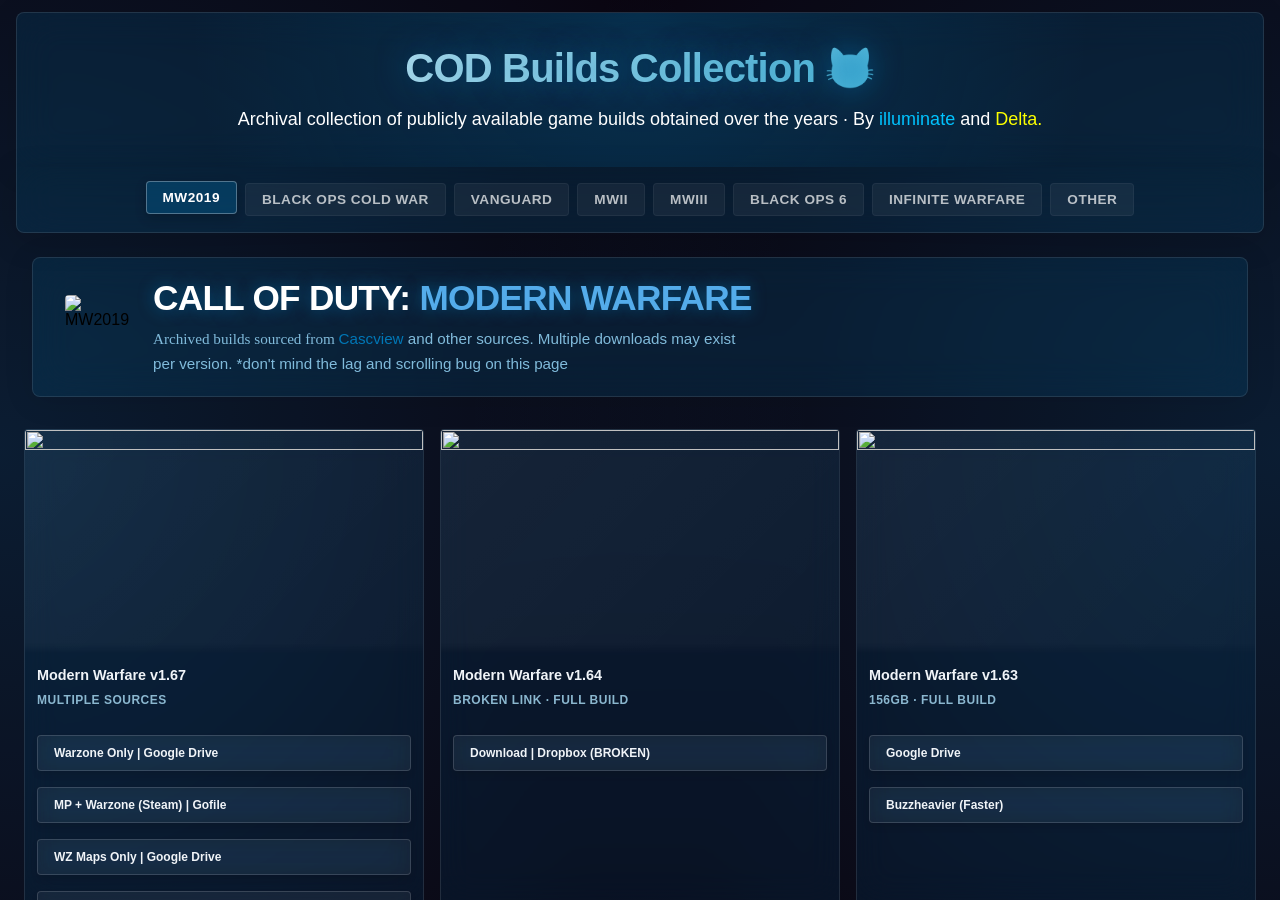
==== index.html @ cda56bb7 "[UI] - basically tweaked everything(cards, colors, bgs and so on), cleaned up the inlined mess, adde" ====
<!DOCTYPE html>
<html lang="en">

<head>
  <meta charset="UTF-8" />
  <meta name="viewport" content="width=device-width, initial-scale=1.0" />
  <title>COD Builds Collection</title>
  <link rel="icon" type="image/x-icon" href="/images/site/siteicon.jpg">
  <link rel="stylesheet" href="index.css" />
</head>

<body>
  <div id="bg-container"></div>
  <div id="bg-glow"></div>

  <!------------>
  <!-- HEADER -->
  <!------------>
  <div class="top-ui">
    <header>
      <h1 class="font-mw">COD Builds Collection 😺</h1>
      <p>
        <span class="font-htr header-credits text-white">Archival collection of publicly available game builds obtained
          over the years · By </span>
        <span class="font-htr header-credits text-illuminate">illuminate </span>
        <span class="font-htr header-credits text-white">and </span>
        <span class="font-htr header-credits text-delta">Delta.</span>
      </p>
    </header>
  </div>

  <!--------------->
  <!-- GAME TABS -->
  <!--------------->
  <div class="top-ui">
    <nav class="tabs font-htr">
      <div class="tab font-htr active" data-target="mw2019">MW2019</div>
      <div class="tab font-htr" data-target="bocw">Black Ops Cold War</div>
      <div class="tab font-htr" data-target="vg">Vanguard</div>
      <div class="tab font-htr" data-target="mwii">MWII</div>
      <div class="tab font-htr" data-target="mwiii">MWIII</div>
      <div class="tab font-htr" data-target="bo6">Black Ops 6</div>
      <div class="tab font-htr" data-target="iw">Infinite Warfare</div>
      <div class="tab font-htr" data-target="other">Other</div>
    </nav>
  </div>

  <!------------------>
  <!-- MAIN CONTENT -->
  <!------------------>
  <main>
    <!------------>
    <!-- MW2019 -->
    <!------------>
    <section class="game-section active" id="mw2019">
      <div class="game-header">
        <img src="images/mw2019/mwicon.png" alt="MW2019" />
        <div>
          <h2>
            <span class="font-htr text-white">Call of Duty:</span>
            <span class="font-htr text-mw-sku">Modern Warfare</span>
          </h2>
          <p>
            <span style="font-family: HTR;">Archived builds sourced from </span>
            <span class="font-htr"><a class="font-htr text-link" href="http://www.zezula.net/en/casc/main.html">Cascview
              </a></span>
            <span class="font-htr">and other sources. Multiple downloads may exist per version. </span>
            <span class="font-htr">*don't mind the lag and scrolling bug on this page</span>
          </p>
        </div>
      </div>

      <div class="build-grid">
        <!--1.67-->
        <div class="build"><img src="images/mw2019/167.jpg" />
          <div class="build-body">
            <h3>Modern Warfare v1.67</h3><span>Multiple sources</span>
            <a href="https://drive.google.com/file/d/1gwV-dCMemctqn6OerhZoeEN8iZrDFV0O/view?usp=sharing">Warzone Only |
              Google Drive</a>
            <a href="https://gofile.io/d/QWpt1M">MP + Warzone (Steam) | Gofile</a>
            <a href="https://drive.google.com/file/d/1MdGbFUbK47juoTTv9Fx4VBtfntzVbZYi/view?usp=sharing">WZ Maps Only |
              Google Drive</a>
            <a href="https://drive.google.com/file/d/1k1hozdg1EAlaiLQ38ZI5N3mJuD41bFmg/view?usp=sharing">Battle.net
              Binaries | Google Drive</a>
          </div>
        </div>

        <!--1.64-->
        <div class="build"><img src="images/mw2019/164.jpg" />
          <div class="build-body">
            <h3>Modern Warfare v1.64</h3><span>BROKEN LINK · Full Build</span><a
              href="https://www.dropbox.com/scl/fi/hy7yngvkss56l45y65d91/CodMW164.5.7z?dl=0">Download | Dropbox
              (BROKEN)</a>
          </div>
        </div>

        <!--1.63-->
        <div class="build"><img src="images/mw2019/163.jpg" />
          <div class="build-body">
            <h3>Modern Warfare v1.63</h3><span>156GB · Full Build</span><a
              href="https://drive.google.com/drive/folders/1QXzzGVOuHbIGTjKOsUjYlaSF33jFkGMB?usp=sharing">Google
              Drive</a><a href="https://buzzheavier.com/d1z6oz6cb0ey">Buzzheavier (Faster)</a>
          </div>
        </div>

        <!--1.61-->
        <div class="build"><img src="images/mw2019/161.jpg" />
          <div class="build-body">
            <h3>Modern Warfare v1.61</h3><span>80GB · Warzone Only</span><a
              href="https://buzzheavier.com/lfgww8y67uh9">Download | Buzzheavier</a>
          </div>
        </div>

        <!--1.60-->
        <div class="build"><img src="images/mw2019/160.jpg" />
          <div class="build-body">
            <h3>Modern Warfare v1.60</h3><span>164GB · MP + WZ</span><a
              href="https://buzzheavier.com/lvyoprgngc2r">Warzone Only | Buzzheavier</a><a
              href="https://drive.google.com/file/d/1zfTyYyVPJSlOsfSKyeolKe3soNgLVgee/view?usp=sharing">Full Build</a><a
              href="https://drive.google.com/file/d/1g5fuVGcR5DY44G5PRXOnLIG7Ct0vCIXL/view?usp=sharing">Missing Files
              Addon | Google Drive</a>
          </div>
        </div>

        <!--1.57-->
        <div class="build"><img src="images/mw2019/157.jpg" />
          <div class="build-body">
            <h3>Modern Warfare v1.57</h3><span>139GB · MP + WZ</span><a
              href="https://drive.google.com/file/d/1LVizOnBCcvE8CFMLfb_48RGwRvybnjsA/view?usp=sharing">Download |
              Google Drive</a>
          </div>
        </div>

        <!--1.54-->
        <div class="build"><img src="images/mw2019/154.jpg" />
          <div class="build-body">
            <h3>Modern Warfare v1.54</h3><span>155GB · Full Build</span><a
              href="https://drive.google.com/drive/folders/1fyqRkxp4Zyyr9ryeBBk6hNK7EyzXkJVO?usp=sharing">Download |
              Google Drive</a>
          </div>
        </div>

        <!--1.52-->
        <div class="build"><img src="images/mw2019/152.jpg" />
          <div class="build-body">
            <h3>Modern Warfare v1.52</h3><span>70GB · Full Build</span><a
              href="https://drive.google.com/file/d/1vq4ZSD9Hk1RFBSweXB7ko6IZsVwcsUUQ/view?usp=sharing">Download |
              Google Drive</a>
          </div>
        </div>

        <!--1.46-->
        <div class="build"><img src="images/mw2019/146.jpg" />
          <div class="build-body">
            <h3>Modern Warfare v1.46</h3><span>77GB · Full Build</span><a
              href="https://drive.google.com/drive/folders/1H_w1K2SMNON7p3QVbV4iDDOFpW1zNkQz?usp=sharing">Source 1 |
              Google Drive</a><a
              href="https://drive.google.com/file/d/1tO2smr_mq8xwdeOowT2cDgSW9nNuQVS8/view?usp=sharing">Source 2 |
              Google Drive</a>
          </div>
        </div>

        <!--1.45-->
        <div class="build"><img src="images/mw2019/145.jpg" />
          <div class="build-body">
            <h3>Modern Warfare v1.45</h3><span>80GB · Warzone Only</span><a href="https://gofile.io/d/t2yL3V">Download |
              Gofile</a>
          </div>
        </div>

        <!--1.44-->
        <div class="build"><img src="images/mw2019/144.jpg" />
          <div class="build-body">
            <h3>Modern Warfare v1.44</h3><span>81GB · Warzone Only</span><a href="https://gofile.io/d/f3ms9w">Source 1 |
              Gofile</a><a
              href="https://drive.google.com/file/d/1BAk7wmEYCMmDn9bS1DPcR6V59FFOkIIJ/view?usp=sharing">Source 2 |
              Google Drive</a>
          </div>
        </div>

        <!--1.42-->
        <div class="build"><img src="images/mw2019/142.png" />
          <div class="build-body">
            <h3>Modern Warfare v1.42</h3><span>PC · Full Build</span><a
              href="https://drive.google.com/drive/folders/13pPhBcKQrdfGzIgpUf7ChQ8mi83uMyjc?usp=sharing">Download |
              Google Drive</a>
          </div>
        </div>

        <!--1.41-->
        <div class="build"><img src="images/mw2019/141.jpg" />
          <div class="build-body">
            <h3>Modern Warfare v1.41</h3><span>202GB · Full Build</span><a
              href="https://drive.google.com/file/d/1cMVwjML_NNU9MPpr4jo6bFLdS5Vgb51u/view?usp=sharing">Download |
              Google Drive</a>
          </div>
        </div>

        <!--1.39-->
        <div class="build"><img src="images/mw2019/139.jpg" />
          <div class="build-body">
            <h3>Modern Warfare v1.39</h3><span>Unavailable</span><a href="#">Unavailable</a>
          </div>
        </div>

        <!--1.38-->
        <div class="build"><img src="images/mw2019/138.jpg" />
          <div class="build-body">
            <h3>Modern Warfare v1.38</h3><span>200GB · Full Build</span><a href="https://gofile.io/d/ISOvf8">Download |
              Gofile</a>
          </div>
        </div>

        <!--1.37-->
        <div class="build"><img src="images/mw2019/137.jpg" />
          <div class="build-body">
            <h3>Modern Warfare v1.37</h3><span>200GB · Full Build</span><a
              href="https://drive.google.com/file/d/1ggjXS8ftRc_-u6mC2QfXBZXmK0eE-v0_/view?usp=sharing">Download |
              Google Drive</a>
          </div>
        </div>

        <!--1.36-->
        <div class="build"><img src="images/mw2019/136.jpg" />
          <div class="build-body">
            <h3>Modern Warfare v1.36</h3><span>79GB · Full Build</span><a
              href="https://drive.google.com/file/d/1kpAqlOOvv06I7WBLg5jLAobKbx13k7vQ/view?usp=sharing">Download |
              Google Drive</a>
          </div>
        </div>

        <!--1.34-->
        <div class="build"><img src="images/mw2019/134.jpg" />
          <div class="build-body">
            <h3>Modern Warfare v1.34</h3><span>73GB · Warzone Only</span><a
              href="https://drive.google.com/file/d/1xkmFCnojegotOjlqttPTzq0Har5px8nY/view?usp=sharing">Source 1 |
              Google Drive</a><a
              href="https://drive.google.com/drive/folders/1-tWbkojBYVlQOQAfgObbVslydiJ4KRRF?usp=sharing">Source 2 |
              Google Drive</a>
          </div>
        </div>

        <!--1.31-->
        <div class="build"><img src="images/mw2019/131.png" />
          <div class="build-body">
            <h3>Modern Warfare v1.31</h3><span>Unavailable</span><a href="#">Unavailable</a>
          </div>
        </div>

        <!--1.30-->
        <div class="build"><img src="images/mw2019/130.jpg" />
          <div class="build-body">
            <h3>Modern Warfare v1.30</h3><span>136GB · MP + WZ</span><a
              href="https://drive.google.com/file/d/1qtAQGKpnFSCeK32NcKyHdyNNp919Ln0a/view?usp=sharing">WZ Only | Google
              Drive</a><a href="https://drive.google.com/file/d/1KgGGJ2b_iX_vUe4JJhBCwkjYhe1KYsxd/view?usp=drivesdk">MP
              + WZ | Google Drive</a>
          </div>
        </div>

        <!--1.28-->
        <div class="build"><img src="images/mw2019/128.jpg" />
          <div class="build-body">
            <h3>Modern Warfare v1.28</h3><span>104GB · Partially Corrupted</span><a
              href="https://drive.google.com/file/d/19Vm9_ETBsL45C1m3sEQVwCbIaHeINrsT/view?usp=sharing">Download |
              Google Drive</a>
          </div>
        </div>

        <!--1.24-->
        <div class="build"><img src="images/mw2019/124.jpg" />
          <div class="build-body">
            <h3>Modern Warfare v1.24</h3><span>188GB · Full Build</span><a
              href="https://drive.google.com/drive/u/0/mobile/folders/1G33TVFYnMu1DeCFrSmzQLh15__84p2Yp/1bgyQYx5JmxGHSeGXyzxWMMeCF8gBPcag">Download
              | Google Drive</a>
          </div>
        </div>

        <!--1.23-->
        <div class="build"><img src="images/mw2019/123.jpg" />
          <div class="build-body">
            <h3>Modern Warfare v1.23</h3><span>92GB · Full Build</span><a
              href="https://drive.google.com/file/d/1psGkq4oD-YI2ylCKtadb0T-BPo_Z5CkZ/view?usp=sharing">Download |
              Google Drive</a>
          </div>
        </div>

        <!--1.20-->
        <div class="build"><img src="images/mw2019/120.jpg" />
          <div class="build-body">
            <h3>Modern Warfare v1.20</h3><span>85GB · Some MP + WZ (Dev exe + Ship)</span><a
              href="https://drive.google.com/file/d/1sxjJs-GUISEmhnB1Nf6zaHXeC9m8KXRc/view?usp=sharing">Download |
              Google Drive</a>
          </div>
        </div>

        <!--1.16-->
        <div class="build"><img src="images/mw2019/116.jpg" />
          <div class="build-body">
            <h3>Modern Warfare v1.16</h3><span>111GB · First WZ Build · Full Build</span><a
              href="https://drive.google.com/file/d/1jchB2MOTKPGNRJvFQALTVPyyPOtYGM1y/view?usp=sharing">Download |
              Google Drive</a>
          </div>
        </div>

        <!--1.03-->
        <div class="build"><img src="images/mw2019/103.jpg" />
          <div class="build-body">
            <h3>Modern Warfare v1.03</h3><span>103GB · First MP + WZ · Full Build</span><a
              href="https://drive.google.com/file/d/1fnvi2rfPhOB3cVPd2GrJXx8DkpX5pHa0/view?usp=sharing">Download |
              Google Drive</a>
          </div>
        </div>

        <!--Beta-->
        <div class="build"><img src="images/mw2019/beta.jpg" />
          <div class="build-body">
            <h3>MW2019 Public Beta</h3><span>36GB · Beta</span><a
              href="https://drive.google.com/file/d/1yrBA5OI4SkzCQl3NVrTHook7M4ov8vBW/view?usp=sharing">Download |
              Google Drive</a>
          </div>
        </div>
      </div>
    </section>
    <!---------->
    <!-- BOCW -->
    <!---------->
    <section class="game-section" id="bocw">
      <div class="game-header">
        <img src="images/bocw/cwicon.png" />
        <div>
          <h2>
            <span class="font-htr text-white">Call of Duty: Black Ops</span>
            <span class="font-htr text-cw-sku">Cold War</span>
          </h2>
          <p class="font-htr">Retail, beta, and alpha builds archived. All links are google drive.</p>
        </div>
      </div>

      <div class="build-grid">
        <!--1.34-->
        <div class="build"><img src="images/bocw/retail.jpg" />
          <div class="build-body">
            <h3>(Almost) Retail (1.34.0)</h3><span>60GB · Retail</span><a
              href="https://drive.google.com/file/d/1oY6BohvOlfpZ1Km0R0thrZLHlMVEVPBs/view?usp=sharing">Download</a>
          </div>
        </div>

        <!--Season 2-->
        <div class="build"><img src="images/bocw/s2.jpg" />
          <div class="build-body">
            <h3>Cold War Season 2</h3><span>60GB · Windows 10 Only</span><a
              href="https://drive.google.com/file/d/1XW1kM64UiCZ8EDIrw3Vgr6mD2aGjsvzI/view?usp=drivesdk">Download</a>
          </div>
        </div>

        <!--Public Beta-->
        <div class="build"><img src="images/bocw/beta.jpg" />
          <div class="build-body">
            <h3>Cold War Public Beta</h3><span>38GB · Beta</span><a
              href="https://drive.google.com/file/d/1zHCvIGryzoZoTipoo6lBZD_3ObARQ3Fq/view?usp=sharing">Download</a>
          </div>
        </div>

        <!--Alpha-->
        <div class="build"><img src="images/bocw/alpha.jpg" />
          <div class="build-body">
            <h3>Cold War Alpha</h3><span>100GB+ · Alpha</span><a
              href="https://drive.google.com/drive/folders/1GcUHUj5rkV_qVCkLg6PIQJ7NAqNmQ0OG">Download</a>
          </div>
        </div>
      </div>
    </section>

    <!-------->
    <!-- VG -->
    <!-------->
    <section class="game-section" id="vg">
      <div class="game-header">
        <img src="images/vg/vgicon.png" alt="Vanguard" />
        <div>
          <h2>
            <span class="font-htr text-white">Call of Duty: </span>
            <span class="font-htr text-vg-sku"> Vanguard </span>
          </h2>
          <p>VG builds preserved, only google drive.</p>
        </div>
      </div>
      <div class="build-grid">
        <!--Retail-->
        <div class="build"><img src="images/vg/retail.jpg" alt="Vanguard Retail">
          <div class="build-body">
            <h3>Retail (Latest, 1.26.1)</h3><span>89GB · Full Build</span><a
              href="https://drive.google.com/file/d/1Xqzar-Sw8hfdL4FLKAZAFdYKG9bBUGgR/view?usp=sharing">Download</a>
          </div>
        </div>

        <!--Public Beta-->
        <div class="build"><img src="images/vg/beta.jpg" alt="Vanguard Beta">
          <div class="build-body">
            <h3>Vanguard Public Beta</h3><span>15GB · Beta</span><a
              href="https://drive.google.com/file/d/1ugmbKIdzQHE8AgFdmWWQ02N1YRxCxlKd/view?usp=sharing">Download</a>
          </div>
        </div>
      </div>
    </section>

    <!---------->
    <!-- MWII -->
    <!---------->
    <section class="game-section" id="mwii">
      <div class="game-header">
        <img src="images/mwii/mwii-icon.png" />
        <div>
          <h2>
            <span class="font-htr text-white">Call of Duty: Modern Warfare</span>
            <span class="font-htr text-mwii-sku"> II </span>
          </h2>
          <p>Beta, early access, and retail builds. Retail and beta cracked by .r4v3n. (Early access link currently
            unavailable).</p>
        </div>
      </div>
      <div class="build-grid">
        <!--Retail-->
        <div class="build"><img src="images/mwii/retail.jpg" />
          <div class="build-body">
            <h3>MWII Retail</h3><span>86GB · Full Build</span><a
              href="https://drive.google.com/file/d/1fIVd7EZ2py8K2-Vh2MJvBuDikRbRyj5j/view?usp=sharing">Download</a>
          </div>
        </div>

        <!--Early Access Campaign-->
        <div class="build"><img src="images/mwii/ea.jpg" />
          <div class="build-body">
            <h3>MWII Early Access Campaign</h3><span>PC · Campaign Only</span><a
              href="https://drive.google.com/file/d/1zrkUtXsCkK72lXmRZDJHG3WBdwkj3Zy2/view?usp=sharing">Download</a>
          </div>
        </div>

        <!--Public Beta-->
        <div class="build"><img src="images/mwii/beta.jpg" />
          <div class="build-body">
            <h3>MWII Public Beta</h3><span>19GB · Beta</span><a
              href="https://drive.google.com/file/d/1Ma_7V5uwMmbKoxtTGhPwanU44UY2CTm7/view?usp=sharing">Download</a>
          </div>
        </div>
      </div>
    </section>

    <!-- MWIII -->
    <section class="game-section" id="mwiii">
      <div class="game-header">
        <img src="images/mwiii/mwiii-icon.jpg" />
        <div>
          <h2>
            <span class="font-htr text-white">Call of Duty: Modern Warfare</span>
            <span class="font-htr text-mwiii-sku"> III </span>
          </h2>
          <p class="font-htr">Public beta and retail builds. Cracked by .r4v3n. All links are google drive.</p>
        </div>
      </div>
      <div class="build-grid">
        <!--Retail-->
        <div class="build"><img src="images/mwiii/retail.jpg" />
          <div class="build-body">
            <h3>MWIII Retail</h3><span>142GB · Full Build</span><a
              href="https://drive.google.com/file/d/1h5vaIlRL-ZlMIGbcGXC7m9pfKLVfVyVG/view?usp=drive_link">Download</a>
          </div>
        </div>

        <!--Public Beta-->
        <div class="build"><img src="images/mwiii/beta.jpg" />
          <div class="build-body">
            <h3>MWIII Public Beta</h3><span>27GB · Beta</span><a
              href="https://drive.google.com/file/d/1-j7qluEM_xhLhbGsKZfG5kLBsVKlGHYM/view?usp=sharing">Download</a>
          </div>
        </div>
      </div>
    </section>

    <!--------->
    <!-- BO6 -->
    <!--------->
    <section class="game-section" id="bo6">
      <div class="game-header">
        <img src="images/bo6/bo6icon.png" />
        <div>
          <h2>
            <span class="font-htr text-white">Call of Duty: Black Ops</span>
            <span class="font-htr text-bo6-sku">6</span>
          </h2>
          <p>Call of Duty Black Ops 6. Cracked by .r4v3n.</p>
        </div>
      </div>
      <div class="build-grid">
        <!--SP 10.1-->
        <div class="build"><img src="images/bo6/sp.jpg" />
          <div class="build-body">
            <h3>Black Ops 6 Singleplayer 10.1</h3><span>48GB · Singleplayer Only</span><a
              href="https://drive.google.com/file/d/1SWNHFkQ6HeA7CsqzkByTCHplpjFi6JU_/view?usp=sharing">Download</a>
          </div>
        </div>

        <!--PS4 Alpha-->
        <div class="build"><img src="images/bo6/alpha.jpg" />
          <div class="build-body">
            <h3>Black Ops 6 PS4 Alpha</h3><span>25GB · Alpha (JB Playstaion Only)</span><a
              href="https://drive.google.com/file/d/1sJ8bDmiXX8BJuiG3SoYMypGtwEZlYEJu/view?usp=sharing">Download</a>
          </div>
        </div>
      </div>
    </section>

    <!------------------------------>
    <!-- INFINITE WARFARE/IW7-MOD -->
    <!------------------------------>
    <section class="game-section" id="iw">
      <div class="game-header">
        <img src="images/iw/iw-icon.jpg" />
        <div>
          <h2>
            <span class="font-htr text-white">Call of Duty:</span>
            <span class="font-htr text-iw-sku">Infinite Warfare</span>
          </h2>
          <p class="font-htr">Single archived retail build. Contains iw7-mod.</p>
        </div>
      </div>
      <div class="build-grid">
        <!--IW7-->
        <div class="build"><img src="images/iw/retail.jpg" />
          <div class="build-body">
            <h3>(Latest) Retail - IW7-Mod</h3><span>116GB · Full Build</span><a
              href="https://drive.google.com/file/d/1DEIYFYhMqTxgNwzsdSYE4pbj4027angX/view?usp=sharing">Download</a>
          </div>
        </div>
      </div>
    </section>

    <!------------------------->
    <!-- OTHER/LEGACY BUILDS -->
    <!------------------------->
    <section class="game-section" id="other">
      <div class="game-header">
        <img src="images/other/mainicon.png" />
        <div>
          <h2 class="font-bo" style="font-size: 25px;">Other / Legacy Builds</h2>
          <p>Standalone legacy titles and unreleased demos. All google drive links.</p>
        </div>
      </div>
      <div class="build-grid">
        <!--BO1-->
        <div class="build"><img src="images/other/bo1.jpg" />
          <div class="build-body">
            <h3>Black Ops 1</h3><span>9GB · Retail</span><a
              href="https://drive.google.com/file/d/1iDXEykXOllNYEZdtcxgFnhU-kZwE5bEj/view?usp=sharing">Download</a>
          </div>
        </div>

        <!--BO2-->
        <div class="build"><img src="images/other/bo2.jpg" />
          <div class="build-body">
            <h3>Black Ops II</h3><span>31GB · Retail</span><a
              href="https://drive.google.com/file/d/1sZHe1087Tv4_q4APWrW1CHtuXj8x379y/view?usp=sharing">Download</a>
          </div>
        </div>

        <!--BO3-->
        <div class="build"><img src="images/other/bo3.jpg" />
          <div class="build-body">
            <h3>Black Ops III</h3><span>100GB · Retail</span><a
              href="https://drive.google.com/file/d/1qDTuQi6jyau2TwBdIuMLWyHG_0745_9l/view?usp=sharing">Download</a>
          </div>
        </div>

        <!--NX1-->
        <div class="build"><img src="images/other/nx1.jpg" />
          <div class="build-body">
            <h3>NX1 (Future Warfare) (2012)</h3><span>13GB· Xbox 360 · Unreleased Demo</span><a
              href="https://drive.google.com/file/d/1-ZTI0IEzgLZ2jwncpYhVxIekYPN-wi3T/view?usp=sharing">Download</a>
          </div>
        </div>

        <!--WAW-->
        <div class="build"><img src="images/other/waw.jpg" />
          <div class="build-body">
            <h3>World At War</h3><span>13GB· Retail</span><a
              href="https://drive.google.com/file/d/1vP4yBKGWXhfadvIbgNmNIXaypLqNzGIi/view?usp=sharing">Download</a>
          </div>
        </div>

        <!--MW2 Alpha-->
        <div class="build"><img src="images/other/mw2.jpg" />
          <div class="build-body">
            <h3>Modern Warfare 2 (Alpha)</h3><span>4GB· Xbox 360</span><a
              href="https://drive.google.com/file/d/1XJtV8RF_zs2RgkIDlwQ-TO56TG1bzfK8/view?usp=sharing">Download</a>
          </div>
        </div>
      </div>
    </section>

  </main>

  <footer>
    <p>COD Builds Collection · by illuminate and Delta.</p>
  </footer>

  <!-- JS -->
  <script>
    const tabs = Array.from(document.querySelectorAll('.tab'));
    const sections = Array.from(document.querySelectorAll('.game-section'));
    const bgContainer = document.getElementById('bg-container');

    const bgMap = {
      mw2019: 'images/backgrounds/mw2019.jpg',
      bocw: 'images/backgrounds/bocw.jpg',
      vg: 'images/backgrounds/vanguard.jpg',
      mwii: 'images/backgrounds/mwii.jpg',
      mwiii: 'images/backgrounds/mwiii.jpg',
      bo6: 'images/backgrounds/bo6.jpg',
      iw: 'images/backgrounds/iw.jpg',
      other: 'images/backgrounds/other.jpg'
    };

    const preloadedImages = [];

    function init() {
      const activeTab = document.querySelector('.tab.active');
      if (activeTab) {
        document.body.dataset.theme = activeTab.dataset.target;
        const url = bgMap[activeTab.dataset.target];
        if (url) {
          const div = createBgDiv(url);
          bgContainer.appendChild(div);
        }
      }

      Object.values(bgMap).forEach(url => {
        const img = new Image();
        img.src = url;
        preloadedImages.push(img);
      });
    }

    function createBgDiv(url) {
      const div = document.createElement('div');
      div.className = 'bg-slide';
      div.style.backgroundImage = `url('${url}')`;
      return div;
    }

    tabs.forEach((tab, index) => {
      tab.addEventListener('click', () => {
        if (tab.classList.contains('active')) return;

        const currentTab = document.querySelector('.tab.active');
        const currentIndex = tabs.indexOf(currentTab);
        const newIndex = index;
        const direction = newIndex > currentIndex ? 'right' : 'left';

        tabs.forEach(t => t.classList.remove('active'));
        tab.classList.add('active');

        const targetId = tab.dataset.target;
        document.body.dataset.theme = targetId;

        sections.forEach(s => s.classList.remove('active'));
        const targetSection = document.getElementById(targetId);
        targetSection.classList.add('active');
        targetSection.scrollTop = 0;
        const url = bgMap[targetId];
        if (url) {
          slideBackground(url, direction);
        }
      });
    });

    function slideBackground(url, direction) {
      const newDiv = createBgDiv(url);
      newDiv.style.transform = direction === 'right' ? 'translateX(100%)' : 'translateX(-100%)';
      bgContainer.appendChild(newDiv);

      void newDiv.offsetWidth;
      newDiv.style.transform = 'translateX(0)';

      const oldSlides = Array.from(bgContainer.querySelectorAll('.bg-slide'));
      const toRemove = oldSlides.filter(s => s !== newDiv);

      toRemove.forEach(slide => {
        slide.style.transform = direction === 'right' ? 'translateX(-100%)' : 'translateX(100%)';
        setTimeout(() => {
          slide.remove();
        }, 600);
      });
    }

    init();
  </script>
</body>

</html>
---- index.css ----
:root {
      --bg: #0b0510;
      --bg-alt: #150f1f;
      --panel: rgba(20, 15, 30, 0.95);
      --panel-2: rgba(28, 20, 40, 0.95);
      --text: #f0f4f8;
      --text-secondary: #cab8d9;
      --muted: #8e7aa3;
      --radius: 6px;
      --radius-lg: 10px;
      --transition: 0.3s cubic-bezier(0.4, 0, 0.2, 1);
      --glow-strength: 3px;

      --color-illuminate: #d8b4fe;
      --color-delta: rgb(251, 255, 1);
      --color-mw-sku: #54ACEA;
      --color-link: #d8b4fe;
      --color-cw-sku: red;
      --color-vg-sku: #BAA05A;
      --color-mwii-sku: rgb(15, 187, 9);
      --color-mwiii-sku: rgb(255, 0, 0);
      --color-bo6-sku: rgb(255, 145, 0);
      --color-iw-sku: rgb(255, 238, 0);
    }

    .font-mw {
      font-family: "MW", sans-serif;
    }

    .font-htr {
      font-family: "HTR", sans-serif;
    }

    .font-bo {
      font-family: "BO", sans-serif;
    }

    .text-white {
      color: white;
    }

    .text-illuminate {
      color: rgb(0, 195, 255);
    }

    .text-delta {
      color: var(--color-delta);
    }

    .text-mw-sku {
      color: var(--color-mw-sku);
    }

    .text-link {
      color: var(--accent) !important;
      text-decoration: none;
    }

    .text-cw-sku {
      color: var(--color-cw-sku);
    }

    .text-vg-sku {
      color: var(--color-vg-sku);
    }

    .text-mwii-sku {
      color: var(--color-mwii-sku);
    }

    .text-mwiii-sku {
      color: var(--color-mwiii-sku);
    }

    .text-bo6-sku {
      color: var(--color-bo6-sku);
    }

    .text-iw-sku {
      color: var(--color-iw-sku);
    }

    .header-credits {
      font-size: 18px;
    }

    * {
      box-sizing: border-box;
      margin: 0;
      padding: 0;
      font-family: -apple-system, BlinkMacSystemFont, 'Segoe UI', Roboto, 'Helvetica Neue', sans-serif;
    }

    body {
      background: linear-gradient(135deg, #0b0510 0%, #1a1025 50%, #0b0510 100%);
      background-attachment: fixed;
      background-size: cover;
      background-position: center;
      height: 100vh;
      width: 100vw;
      overflow: hidden;
      display: flex;
      flex-direction: column;
    }

    /* -- BG CONTAINER -- */
    #bg-container {
      position: fixed;
      inset: 0;
      z-index: -2;
      overflow: hidden;
      background: #0b0510;
    }

    #bg-glow {
      position: fixed;
      inset: 0;
      z-index: -1;
      pointer-events: none;
      background:
        radial-gradient(circle at 0% 50%, rgba(var(--accent-rgb), 0.2) 0%, transparent 60%),
        radial-gradient(circle at 100% 50%, rgba(var(--accent-rgb), 0.2) 0%, transparent 60%);
      animation: glowPulse 8s ease-in-out infinite alternate;
      mix-blend-mode: screen;
    }

    @keyframes glowPulse {
      0% {
        opacity: 0.5;
        transform: scale(1);
      }

      100% {
        opacity: 0.8;
        transform: scale(1.1);
      }
    }

    .bg-slide {
      position: absolute;
      inset: 0;
      background-size: cover;
      background-position: center;
      transition: transform 0.6s cubic-bezier(0.4, 0, 0.2, 1);
      will-change: transform;
    }

    /* -- SCROLLBAR HIDE -- */
    * {
      scrollbar-width: none !important;
      -ms-overflow-style: none !important;
    }

    *::-webkit-scrollbar {
      display: none !important;
      width: 0 !important;
      height: 0 !important;
    }

    header {
      width: auto;
      max-width: none;
      margin: 12px 16px 0;
      padding: 32px 24px;
      text-align: center;
      background: rgba(var(--accent-rgb), 0.15);
      backdrop-filter: blur(20px);
      -webkit-backdrop-filter: blur(20px);
      border-radius: 8px 8px 0 0;
      border: 1px solid rgba(255, 255, 255, 0.1);
      border-bottom: none;
      position: relative;
      overflow: hidden;
      z-index: 10;
      box-shadow: 0 4px 30px rgba(0, 0, 0, 0.1);
      transition: border-color 0.3s ease;
    }

    header::before {
      content: "";
      position: absolute;
      inset: 0;
      background: radial-gradient(circle at 50% 0%, rgba(var(--accent-rgb), 0.3), transparent 70%);
      pointer-events: none;
      opacity: 0.8;
      opacity: 0.8;
    }

    header>* {
      position: relative;
      z-index: 1;
    }

    header h1 {
      font-size: clamp(1.8rem, 5vw, 2.5rem);
      letter-spacing: -0.02em;
      margin-bottom: 12px;
      font-weight: 900;
      background: linear-gradient(135deg, #fff 0%, var(--accent-2) 100%);
      -webkit-background-clip: text;
      -webkit-text-fill-color: transparent;
      background-clip: text;
      text-shadow: 0 0 30px rgba(var(--accent-rgb), 0.5);
    }

    header p {
      max-width: 900px;
      margin: 0 auto;
      color: color-mix(in srgb, var(--accent-2), white 30%);
      font-size: 0.95rem;
      line-height: 1.7;
    }

    /* -- TABS/NAVIGATION -- */
    .top-ui {
      margin: 0;
      padding: 0;
    }

    .tabs {
      position: sticky;
      top: 0;
      z-index: 30;

      display: flex;
      gap: 8px;
      justify-content: center;
      flex-wrap: wrap;

      margin: 0 16px;
      padding: 16px 16px;

      background: rgba(var(--accent-rgb), 0.15);
      backdrop-filter: blur(20px);
      -webkit-backdrop-filter: blur(20px);

      border-radius: 0 0 8px 8px;
      border: 1px solid rgba(255, 255, 255, 0.1);
      border-top: none;
      box-shadow: 0 8px 32px rgba(0, 0, 0, 0.15);
      transition: border-color 0.3s ease;
    }

    .tab {
      padding: 8px 16px;
      border-radius: 4px;
      background: rgba(255, 255, 255, 0.05);
      color: rgba(255, 255, 255, 0.7);
      font-size: 0.85rem;
      font-weight: 600;
      cursor: pointer;
      transition: all var(--transition);
      border: 1px solid rgba(255, 255, 255, 0.05);
      white-space: nowrap;
      position: relative;
      overflow: hidden;
      text-transform: uppercase;
      letter-spacing: 0.5px;
    }

    .tab::before {
      content: "";
      position: absolute;
      inset: 0;
      border-radius: inherit;
      background: radial-gradient(circle at var(--x, 50%) var(--y, 50%), rgba(255, 255, 255, 0.1), transparent 60%);
      opacity: 0;
      transition: opacity var(--transition);
      pointer-events: none;
    }

    .tab:hover {
      color: var(--text);
      background: rgba(255, 255, 255, 0.1);
      border-color: rgba(255, 255, 255, 0.2);
      transform: translateY(-2px);
    }

    .tab:hover::before {
      opacity: 1;
    }

    .tab.active {
      background: rgba(var(--accent-rgb), 0.3);
      color: #fff;
      font-weight: 700;
      border-color: rgba(255, 255, 255, 0.3);
      box-shadow: 0 4px 12px rgba(0, 0, 0, 0.2);
      transform: translateY(-2px);
    }

    /* -- MAIN CONTENT -- */
    main {
      padding: 0;
      margin: 0;
      position: relative;
      flex-grow: 1;
      height: auto;
      overflow: hidden;
    }

    /* -- GAME SECTION -- */
    .game-section {
      position: absolute;
      inset: 0;
      display: block;
      overflow-y: auto;
      overflow-x: hidden;
      padding: 24px 16px 48px;

      background-size: cover;
      background-position: center;
      background-attachment: fixed;

      opacity: 0;
      pointer-events: none;
      transform: translateY(20px);

      z-index: 0;
    }

    .game-section>* {
      position: relative;
      z-index: 1;
    }

    .game-section.active {
      opacity: 1;
      pointer-events: auto;
      transform: translateY(0);
      z-index: 1;
    }

    @keyframes sectionEnter {
      from {
        opacity: 0;
        transform: translateY(10px);
      }

      to {
        opacity: 1;
        transform: translateY(0);
      }
    }

    @keyframes fadeIn {
      from {
        opacity: 0;
      }

      to {
        opacity: 1;
      }
    }

    /* -- GAME HEADER -- */
    .game-header {
      width: auto;
      max-width: none;
      padding: 24px 32px;
      margin: 0 16px 32px 16px;
      text-align: left;
      background: rgba(var(--accent-rgb), 0.15);
      backdrop-filter: blur(20px);
      -webkit-backdrop-filter: blur(20px);
      border: 1px solid rgba(255, 255, 255, 0.1);
      border-radius: 8px;
      position: relative;
      z-index: 10;
      box-shadow: 0 4px 30px rgba(0, 0, 0, 0.1);
      transition: border-color 0.3s ease;
      height: 140px;
      display: flex;
      align-items: center;
      gap: 24px;
    }

    .game-header img {
      width: 64px;
      height: 64px;
      object-fit: cover;
      border-radius: 4px;
      flex-shrink: 0;
    }

    .game-header h2 {
      font-size: clamp(1.5rem, 4vw, 2.2rem);
      font-weight: 800;
      letter-spacing: -0.02em;
      margin: 0 0 8px 0;
      color: color-mix(in srgb, var(--accent), white 20%);
      text-transform: uppercase;
      line-height: 1.2;
      text-shadow: 0 0 15px rgba(var(--accent-rgb), 0.6);
    }

    .game-header p {
      font-size: 0.95rem;
      color: color-mix(in srgb, var(--accent), white 50%);
      max-width: 600px;
      line-height: 1.6;
      margin: 0;
    }

    .build-grid {
      display: grid;
      grid-template-columns: repeat(auto-fill, 400px);
      justify-content: center;
      gap: 16px;
      width: 100%;
      max-width: none;
      margin: 0;
    }

    @keyframes gridEnter {
      from {
        opacity: 0;
      }

      to {
        opacity: 1;
      }
    }

    .build {
      background: rgba(var(--accent-rgb), 0.1);
      backdrop-filter: blur(16px);
      -webkit-backdrop-filter: blur(16px);
      border-radius: 4px;
      overflow: hidden;
      transition: all var(--transition);
      border: 1px solid rgba(255, 255, 255, 0.1);
      position: relative;
      display: flex;
      flex-direction: column;
      height: 100%;
      -webkit-font-smoothing: antialiased;
      -moz-osx-font-smoothing: grayscale;
      will-change: transform;
      transform: translateZ(0);
      backface-visibility: hidden;
      backface-visibility: hidden;
    }

    .build::before {
      content: "";
      position: absolute;
      inset: 0;
      background: radial-gradient(circle at 50% 0%, var(--accent), transparent 70%);
      opacity: 0;
      transition: opacity var(--transition);
      pointer-events: none;
      z-index: 0;
    }

    .build:hover::before {
      opacity: 0.1;
    }

    .build:hover {
      transform: translateY(-4px) translateZ(0);
      border-color: rgba(255, 255, 255, 0.25);
      box-shadow: 0 12px 24px rgba(0, 0, 0, 0.3), 0 0 16px rgba(var(--accent-rgb), 0.25);
    }

    .build img {
      width: 100%;
      height: auto;
      aspect-ratio: 16/9;
      object-fit: cover;
      background: linear-gradient(135deg, rgba(255, 255, 255, 0.05), rgba(255, 255, 255, 0.02));
      position: relative;
      z-index: 1;
      mask-image: linear-gradient(to bottom, black 95%, transparent 100%);
      -webkit-mask-image: linear-gradient(to bottom, black 95%, transparent 100%);
    }

    .build-body {
      padding: 12px;
      display: flex;
      flex-direction: column;
      gap: 8px;
      flex-grow: 1;
      position: relative;
      z-index: 1;
      transform: perspective(1px) translateZ(0);
      backface-visibility: hidden;
    }

    .build-body h3 {
      font-size: 0.9rem;
      font-weight: 700;
      color: var(--text);
      line-height: 1.3;
    }

    .build-body span {
      display: block;
      margin-bottom: 12px;
      color: color-mix(in srgb, var(--accent), white 60%);
      text-transform: uppercase;
      letter-spacing: 0.5px;
      font-size: 0.75rem;
      font-weight: 700;
      opacity: 0.9;
    }

    .build-body a {
      display: inline-block;
      margin-top: 8px;
      padding: 10px 16px;
      border-radius: 4px;
      background: rgba(255, 255, 255, 0.05);
      backdrop-filter: blur(12px);
      -webkit-backdrop-filter: blur(12px);
      border: 1px solid rgba(255, 255, 255, 0.15);
      color: var(--text);
      text-decoration: none;
      font-size: 0.75rem;
      font-weight: 600;
      transition: all var(--transition);
      position: relative;
      overflow: hidden;
      white-space: nowrap;
      text-overflow: ellipsis;
      box-shadow: 0 4px 6px rgba(0, 0, 0, 0.1);
    }

    .build-body a:hover {
      background: rgba(255, 255, 255, 0.15);
      border-color: rgba(255, 255, 255, 0.3);
      transform: translateY(-2px);
      box-shadow: 0 6px 12px rgba(0, 0, 0, 0.2);
    }

    /* -- FOOTER -- */
    footer {
      display: none;
    }

    html,
    body {
      scrollbar-width: none;
      -ms-overflow-style: none;
    }

    html::-webkit-scrollbar,
    body::-webkit-scrollbar {
      display: none;
    }

    :root {
      --accent: #0077b6;
      --accent-2: #0096c7;
      --accent-rgb: 0, 119, 182;
    }

    body[data-theme="mw2019"] {
      --accent: #0077b6;
      --accent-2: #0096c7;
      --accent-rgb: 0, 119, 182;
    }

    body[data-theme="bocw"] {
      --accent: #ef4444;
      --accent-2: #f87171;
      --accent-rgb: 239, 68, 68;
    }

    body[data-theme="vg"] {
      --accent: #7c5c1e;
      --accent-2: #d6a84f;
      --accent-rgb: 124, 92, 30;
      background-image: linear-gradient(135deg, rgba(124, 92, 30, 0.08), rgba(214, 168, 79, 0.04)), url('images/backgrounds/vanguard.jpg');
    }

    body[data-theme="mwii"] {
      --accent: #22c55e;
      --accent-2: #4ade80;
      --accent-rgb: 34, 197, 94;
      background-image: linear-gradient(135deg, rgba(34, 197, 94, 0.08), rgba(74, 222, 128, 0.04)), url('images/backgrounds/mwii.jpg');
    }

    body[data-theme="mwiii"] {
      --accent: #dc2626;
      --accent-2: #f87171;
      --accent-rgb: 220, 38, 38;
      background-image: linear-gradient(135deg, rgba(220, 38, 38, 0.08), rgba(248, 113, 113, 0.04)), url('images/backgrounds/mwiii.jpg');
    }

    body[data-theme="bo6"] {
      --accent: #f97316;
      --accent-2: #fb923c;
      --accent-rgb: 249, 115, 22;
      background-image: linear-gradient(135deg, rgba(249, 115, 22, 0.08), rgba(251, 146, 60, 0.04)), url('images/backgrounds/bo6.jpg');
    }

    body[data-theme="iw"] {
      --accent: #facc15;
      --accent-2: #fde047;
      --accent-rgb: 250, 204, 21;
      background-image: linear-gradient(135deg, rgba(250, 204, 21, 0.08), rgba(253, 224, 71, 0.04)), url('images/backgrounds/iw.jpg');
    }

    body[data-theme="other"] {
      --accent: #a78bfa;
      --accent-2: #c4b5fd;
      --accent-rgb: 167, 139, 250;
      background-image: linear-gradient(135deg, rgba(167, 139, 250, 0.08), rgba(196, 181, 253, 0.04)), url('images/backgrounds/other.jpg');
    }

    /* -- RESPONSIVE DESIGN -- */
    @media (max-width: 768px) {
      .tabs {
        padding: 12px 12px;
        gap: 6px;
      }

      .tab {
        padding: 10px 16px;
        font-size: 0.78rem;
        border-radius: 8px;
      }

      .game-header {
        flex-direction: column;
        align-items: flex-start;
        gap: 16px;
      }

      .game-header img {
        width: 60px;
        height: 60px;
      }

      .build-grid {
        grid-template-columns: repeat(auto-fill, minmax(180px, 1fr));
        gap: 12px;
      }

      .game-section {
        padding: 40px 12px 64px;
      }

      main {
        height: calc(100vh - 180px);
      }
    }

    @media (max-width: 480px) {
      header {
        padding: 32px 16px;
        margin: 12px 0 0 0;
        border-radius: 12px 12px 0 0;
      }

      header h1 {
        font-size: clamp(1.5rem, 5vw, 2.2rem);
      }

      .tabs {
        gap: 6px;
        padding: 10px;
        border-radius: 0;
      }

      .tab {
        padding: 8px 12px;
        font-size: 0.7rem;
        border-radius: 6px;
      }

      .game-header {
        padding: 14px;
        margin-bottom: 24px;
        gap: 12px;
      }

      .game-header h2 {
        font-size: 1.4rem;
      }

      .game-header img {
        width: 50px;
        height: 50px;
      }

      .build-grid {
        grid-template-columns: 1fr;
        gap: 12px;
      }

      .build img {
        height: 100px;
      }

      main {
        height: calc(100vh - 160px);
      }
    }

    /* -- CUSTOM FONTS -- */
    @font-face {
      font-family: "MW";
      src: url("./fonts/modernwarfare.ttf") format("truetype");
      font-weight: normal;
    }

    @font-face {
      font-family: "HTR";
      src: url("./fonts/HitmarkerText-Regular.ttf") format("truetype");
      font-weight: normal;
    }

    @font-face {
      font-family: "BO";
      src: url("./fonts/blops.ttf") format("truetype");
      font-weight: normal;
    }
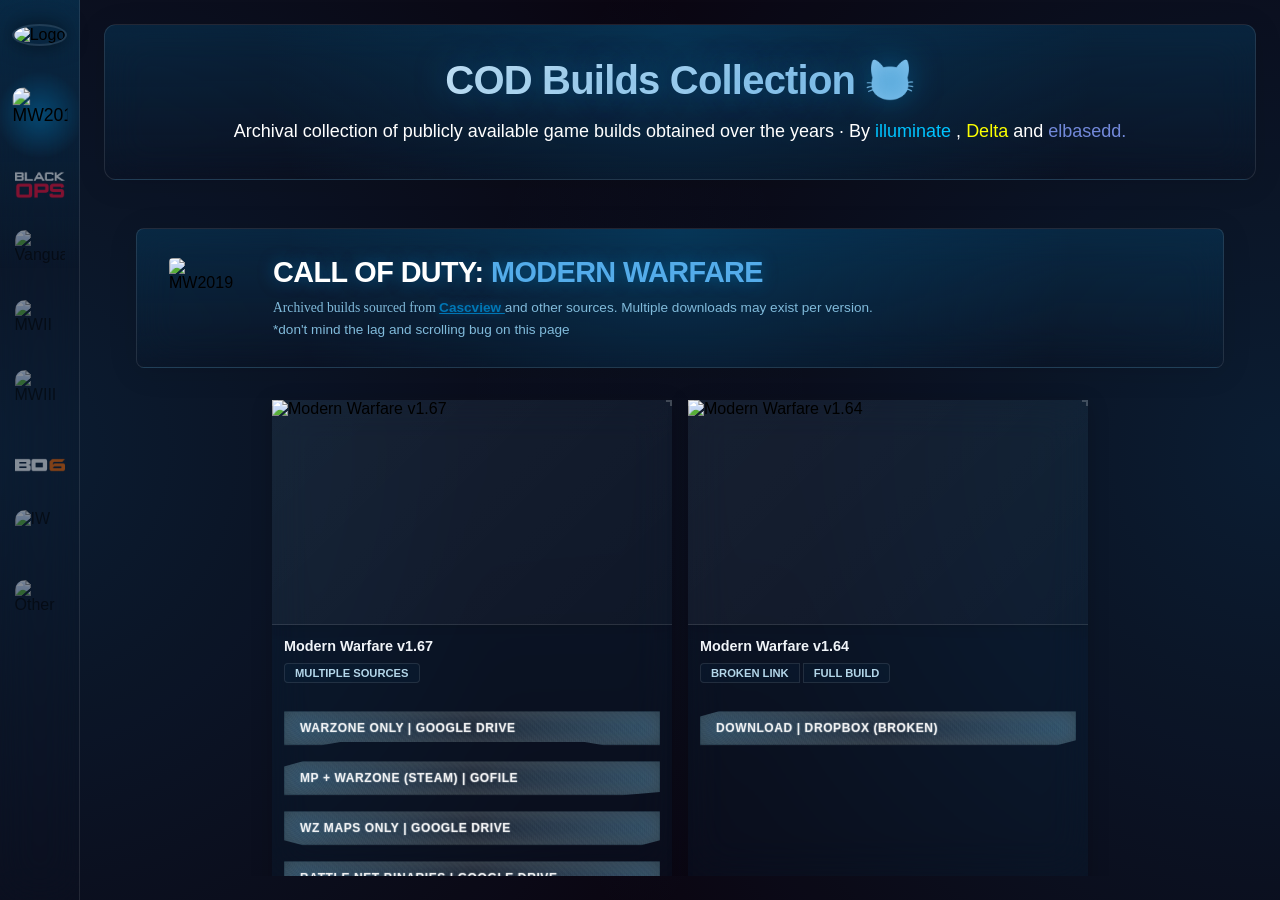
==== commit e65dd8cf: "moved all links to their own js file, added sidebar, restyled a bit of everything, added new waw art" ====
--- a/index.html
+++ b/index.html
@@ -5,7 +5,7 @@
   <meta charset="UTF-8" />
   <meta name="viewport" content="width=device-width, initial-scale=1.0" />
   <title>COD Builds Collection</title>
-  <link rel="icon" type="image/x-icon" href="/images/site/siteicon.jpg">
+  <link rel="icon" type="image/x-icon" href="images\other\mainicon.png">
   <link rel="stylesheet" href="index.css" />
 </head>
 
@@ -13,687 +13,398 @@
   <div id="bg-container"></div>
   <div id="bg-glow"></div>
 
-  <!------------>
-  <!-- HEADER -->
-  <!------------>
-  <div class="top-ui">
-    <header>
-      <h1 class="font-mw">COD Builds Collection 😺</h1>
-      <p>
-        <span class="font-htr header-credits text-white">Archival collection of publicly available game builds obtained
-          over the years · By </span>
-        <span class="font-htr header-credits text-illuminate">illuminate </span>
-        <span class="font-htr header-credits text-white">and </span>
-        <span class="font-htr header-credits text-delta">Delta.</span>
-      </p>
-    </header>
-  </div>
-
-  <!--------------->
-  <!-- GAME TABS -->
-  <!--------------->
-  <div class="top-ui">
-    <nav class="tabs font-htr">
-      <div class="tab font-htr active" data-target="mw2019">MW2019</div>
-      <div class="tab font-htr" data-target="bocw">Black Ops Cold War</div>
-      <div class="tab font-htr" data-target="vg">Vanguard</div>
-      <div class="tab font-htr" data-target="mwii">MWII</div>
-      <div class="tab font-htr" data-target="mwiii">MWIII</div>
-      <div class="tab font-htr" data-target="bo6">Black Ops 6</div>
-      <div class="tab font-htr" data-target="iw">Infinite Warfare</div>
-      <div class="tab font-htr" data-target="other">Other</div>
-    </nav>
-  </div>
-
-  <!------------------>
-  <!-- MAIN CONTENT -->
-  <!------------------>
-  <main>
-    <!------------>
-    <!-- MW2019 -->
-    <!------------>
-    <section class="game-section active" id="mw2019">
-      <div class="game-header">
-        <img src="images/mw2019/mwicon.png" alt="MW2019" />
-        <div>
-          <h2>
-            <span class="font-htr text-white">Call of Duty:</span>
-            <span class="font-htr text-mw-sku">Modern Warfare</span>
-          </h2>
-          <p>
-            <span style="font-family: HTR;">Archived builds sourced from </span>
-            <span class="font-htr"><a class="font-htr text-link" href="http://www.zezula.net/en/casc/main.html">Cascview
-              </a></span>
-            <span class="font-htr">and other sources. Multiple downloads may exist per version. </span>
-            <span class="font-htr">*don't mind the lag and scrolling bug on this page</span>
-          </p>
-        </div>
+  <div class="app-shell">
+    <!-- SIDEBAR -->
+    <aside class="sidebar">
+      <div class="sidebar-logo">
+        <img src="images/site/siteicon.jpg" alt="Logo" /> <!-- funy car -->
       </div>
 
-      <div class="build-grid">
-        <!--1.67-->
-        <div class="build"><img src="images/mw2019/167.jpg" />
-          <div class="build-body">
-            <h3>Modern Warfare v1.67</h3><span>Multiple sources</span>
-            <a href="https://drive.google.com/file/d/1gwV-dCMemctqn6OerhZoeEN8iZrDFV0O/view?usp=sharing">Warzone Only |
-              Google Drive</a>
-            <a href="https://gofile.io/d/QWpt1M">MP + Warzone (Steam) | Gofile</a>
-            <a href="https://drive.google.com/file/d/1MdGbFUbK47juoTTv9Fx4VBtfntzVbZYi/view?usp=sharing">WZ Maps Only |
-              Google Drive</a>
-            <a href="https://drive.google.com/file/d/1k1hozdg1EAlaiLQ38ZI5N3mJuD41bFmg/view?usp=sharing">Battle.net
-              Binaries | Google Drive</a>
-          </div>
-        </div>
-
-        <!--1.64-->
-        <div class="build"><img src="images/mw2019/164.jpg" />
-          <div class="build-body">
-            <h3>Modern Warfare v1.64</h3><span>BROKEN LINK · Full Build</span><a
-              href="https://www.dropbox.com/scl/fi/hy7yngvkss56l45y65d91/CodMW164.5.7z?dl=0">Download | Dropbox
-              (BROKEN)</a>
-          </div>
-        </div>
-
-        <!--1.63-->
-        <div class="build"><img src="images/mw2019/163.jpg" />
-          <div class="build-body">
-            <h3>Modern Warfare v1.63</h3><span>156GB · Full Build</span><a
-              href="https://drive.google.com/drive/folders/1QXzzGVOuHbIGTjKOsUjYlaSF33jFkGMB?usp=sharing">Google
-              Drive</a><a href="https://buzzheavier.com/d1z6oz6cb0ey">Buzzheavier (Faster)</a>
-          </div>
-        </div>
-
-        <!--1.61-->
-        <div class="build"><img src="images/mw2019/161.jpg" />
-          <div class="build-body">
-            <h3>Modern Warfare v1.61</h3><span>80GB · Warzone Only</span><a
-              href="https://buzzheavier.com/lfgww8y67uh9">Download | Buzzheavier</a>
-          </div>
-        </div>
-
-        <!--1.60-->
-        <div class="build"><img src="images/mw2019/160.jpg" />
-          <div class="build-body">
-            <h3>Modern Warfare v1.60</h3><span>164GB · MP + WZ</span><a
-              href="https://buzzheavier.com/lvyoprgngc2r">Warzone Only | Buzzheavier</a><a
-              href="https://drive.google.com/file/d/1zfTyYyVPJSlOsfSKyeolKe3soNgLVgee/view?usp=sharing">Full Build</a><a
-              href="https://drive.google.com/file/d/1g5fuVGcR5DY44G5PRXOnLIG7Ct0vCIXL/view?usp=sharing">Missing Files
-              Addon | Google Drive</a>
-          </div>
-        </div>
-
-        <!--1.57-->
-        <div class="build"><img src="images/mw2019/157.jpg" />
-          <div class="build-body">
-            <h3>Modern Warfare v1.57</h3><span>139GB · MP + WZ</span><a
-              href="https://drive.google.com/file/d/1LVizOnBCcvE8CFMLfb_48RGwRvybnjsA/view?usp=sharing">Download |
-              Google Drive</a>
-          </div>
-        </div>
-
-        <!--1.54-->
-        <div class="build"><img src="images/mw2019/154.jpg" />
-          <div class="build-body">
-            <h3>Modern Warfare v1.54</h3><span>155GB · Full Build</span><a
-              href="https://drive.google.com/drive/folders/1fyqRkxp4Zyyr9ryeBBk6hNK7EyzXkJVO?usp=sharing">Download |
-              Google Drive</a>
-          </div>
-        </div>
-
-        <!--1.52-->
-        <div class="build"><img src="images/mw2019/152.jpg" />
-          <div class="build-body">
-            <h3>Modern Warfare v1.52</h3><span>70GB · Full Build</span><a
-              href="https://drive.google.com/file/d/1vq4ZSD9Hk1RFBSweXB7ko6IZsVwcsUUQ/view?usp=sharing">Download |
-              Google Drive</a>
-          </div>
-        </div>
-
-        <!--1.46-->
-        <div class="build"><img src="images/mw2019/146.jpg" />
-          <div class="build-body">
-            <h3>Modern Warfare v1.46</h3><span>77GB · Full Build</span><a
-              href="https://drive.google.com/drive/folders/1H_w1K2SMNON7p3QVbV4iDDOFpW1zNkQz?usp=sharing">Source 1 |
-              Google Drive</a><a
-              href="https://drive.google.com/file/d/1tO2smr_mq8xwdeOowT2cDgSW9nNuQVS8/view?usp=sharing">Source 2 |
-              Google Drive</a>
-          </div>
-        </div>
-
-        <!--1.45-->
-        <div class="build"><img src="images/mw2019/145.jpg" />
-          <div class="build-body">
-            <h3>Modern Warfare v1.45</h3><span>80GB · Warzone Only</span><a href="https://gofile.io/d/t2yL3V">Download |
-              Gofile</a>
-          </div>
-        </div>
-
-        <!--1.44-->
-        <div class="build"><img src="images/mw2019/144.jpg" />
-          <div class="build-body">
-            <h3>Modern Warfare v1.44</h3><span>81GB · Warzone Only</span><a href="https://gofile.io/d/f3ms9w">Source 1 |
-              Gofile</a><a
-              href="https://drive.google.com/file/d/1BAk7wmEYCMmDn9bS1DPcR6V59FFOkIIJ/view?usp=sharing">Source 2 |
-              Google Drive</a>
-          </div>
-        </div>
-
-        <!--1.42-->
-        <div class="build"><img src="images/mw2019/142.png" />
-          <div class="build-body">
-            <h3>Modern Warfare v1.42</h3><span>PC · Full Build</span><a
-              href="https://drive.google.com/drive/folders/13pPhBcKQrdfGzIgpUf7ChQ8mi83uMyjc?usp=sharing">Download |
-              Google Drive</a>
-          </div>
-        </div>
-
-        <!--1.41-->
-        <div class="build"><img src="images/mw2019/141.jpg" />
-          <div class="build-body">
-            <h3>Modern Warfare v1.41</h3><span>202GB · Full Build</span><a
-              href="https://drive.google.com/file/d/1cMVwjML_NNU9MPpr4jo6bFLdS5Vgb51u/view?usp=sharing">Download |
-              Google Drive</a>
-          </div>
-        </div>
-
-        <!--1.39-->
-        <div class="build"><img src="images/mw2019/139.jpg" />
-          <div class="build-body">
-            <h3>Modern Warfare v1.39</h3><span>Unavailable</span><a href="#">Unavailable</a>
-          </div>
-        </div>
-
-        <!--1.38-->
-        <div class="build"><img src="images/mw2019/138.jpg" />
-          <div class="build-body">
-            <h3>Modern Warfare v1.38</h3><span>200GB · Full Build</span><a href="https://gofile.io/d/ISOvf8">Download |
-              Gofile</a>
-          </div>
-        </div>
-
-        <!--1.37-->
-        <div class="build"><img src="images/mw2019/137.jpg" />
-          <div class="build-body">
-            <h3>Modern Warfare v1.37</h3><span>200GB · Full Build</span><a
-              href="https://drive.google.com/file/d/1ggjXS8ftRc_-u6mC2QfXBZXmK0eE-v0_/view?usp=sharing">Download |
-              Google Drive</a>
-          </div>
-        </div>
-
-        <!--1.36-->
-        <div class="build"><img src="images/mw2019/136.jpg" />
-          <div class="build-body">
-            <h3>Modern Warfare v1.36</h3><span>79GB · Full Build</span><a
-              href="https://drive.google.com/file/d/1kpAqlOOvv06I7WBLg5jLAobKbx13k7vQ/view?usp=sharing">Download |
-              Google Drive</a>
-          </div>
-        </div>
-
-        <!--1.34-->
-        <div class="build"><img src="images/mw2019/134.jpg" />
-          <div class="build-body">
-            <h3>Modern Warfare v1.34</h3><span>73GB · Warzone Only</span><a
-              href="https://drive.google.com/file/d/1xkmFCnojegotOjlqttPTzq0Har5px8nY/view?usp=sharing">Source 1 |
-              Google Drive</a><a
-              href="https://drive.google.com/drive/folders/1-tWbkojBYVlQOQAfgObbVslydiJ4KRRF?usp=sharing">Source 2 |
-              Google Drive</a>
-          </div>
-        </div>
-
-        <!--1.31-->
-        <div class="build"><img src="images/mw2019/131.png" />
-          <div class="build-body">
-            <h3>Modern Warfare v1.31</h3><span>Unavailable</span><a href="#">Unavailable</a>
-          </div>
-        </div>
-
-        <!--1.30-->
-        <div class="build"><img src="images/mw2019/130.jpg" />
-          <div class="build-body">
-            <h3>Modern Warfare v1.30</h3><span>136GB · MP + WZ</span><a
-              href="https://drive.google.com/file/d/1qtAQGKpnFSCeK32NcKyHdyNNp919Ln0a/view?usp=sharing">WZ Only | Google
-              Drive</a><a href="https://drive.google.com/file/d/1KgGGJ2b_iX_vUe4JJhBCwkjYhe1KYsxd/view?usp=drivesdk">MP
-              + WZ | Google Drive</a>
-          </div>
-        </div>
-
-        <!--1.28-->
-        <div class="build"><img src="images/mw2019/128.jpg" />
-          <div class="build-body">
-            <h3>Modern Warfare v1.28</h3><span>104GB · Partially Corrupted</span><a
-              href="https://drive.google.com/file/d/19Vm9_ETBsL45C1m3sEQVwCbIaHeINrsT/view?usp=sharing">Download |
-              Google Drive</a>
-          </div>
-        </div>
-
-        <!--1.24-->
-        <div class="build"><img src="images/mw2019/124.jpg" />
-          <div class="build-body">
-            <h3>Modern Warfare v1.24</h3><span>188GB · Full Build</span><a
-              href="https://drive.google.com/drive/u/0/mobile/folders/1G33TVFYnMu1DeCFrSmzQLh15__84p2Yp/1bgyQYx5JmxGHSeGXyzxWMMeCF8gBPcag">Download
-              | Google Drive</a>
-          </div>
-        </div>
-
-        <!--1.23-->
-        <div class="build"><img src="images/mw2019/123.jpg" />
-          <div class="build-body">
-            <h3>Modern Warfare v1.23</h3><span>92GB · Full Build</span><a
-              href="https://drive.google.com/file/d/1psGkq4oD-YI2ylCKtadb0T-BPo_Z5CkZ/view?usp=sharing">Download |
-              Google Drive</a>
-          </div>
-        </div>
-
-        <!--1.20-->
-        <div class="build"><img src="images/mw2019/120.jpg" />
-          <div class="build-body">
-            <h3>Modern Warfare v1.20</h3><span>85GB · Some MP + WZ (Dev exe + Ship)</span><a
-              href="https://drive.google.com/file/d/1sxjJs-GUISEmhnB1Nf6zaHXeC9m8KXRc/view?usp=sharing">Download |
-              Google Drive</a>
-          </div>
-        </div>
-
-        <!--1.16-->
-        <div class="build"><img src="images/mw2019/116.jpg" />
-          <div class="build-body">
-            <h3>Modern Warfare v1.16</h3><span>111GB · First WZ Build · Full Build</span><a
-              href="https://drive.google.com/file/d/1jchB2MOTKPGNRJvFQALTVPyyPOtYGM1y/view?usp=sharing">Download |
-              Google Drive</a>
-          </div>
-        </div>
-
-        <!--1.03-->
-        <div class="build"><img src="images/mw2019/103.jpg" />
-          <div class="build-body">
-            <h3>Modern Warfare v1.03</h3><span>103GB · First MP + WZ · Full Build</span><a
-              href="https://drive.google.com/file/d/1fnvi2rfPhOB3cVPd2GrJXx8DkpX5pHa0/view?usp=sharing">Download |
-              Google Drive</a>
-          </div>
-        </div>
-
-        <!--Beta-->
-        <div class="build"><img src="images/mw2019/beta.jpg" />
-          <div class="build-body">
-            <h3>MW2019 Public Beta</h3><span>36GB · Beta</span><a
-              href="https://drive.google.com/file/d/1yrBA5OI4SkzCQl3NVrTHook7M4ov8vBW/view?usp=sharing">Download |
-              Google Drive</a>
-          </div>
-        </div>
-      </div>
-    </section>
-    <!---------->
-    <!-- BOCW -->
-    <!---------->
-    <section class="game-section" id="bocw">
-      <div class="game-header">
-        <img src="images/bocw/cwicon.png" />
-        <div>
-          <h2>
-            <span class="font-htr text-white">Call of Duty: Black Ops</span>
-            <span class="font-htr text-cw-sku">Cold War</span>
-          </h2>
-          <p class="font-htr">Retail, beta, and alpha builds archived. All links are google drive.</p>
-        </div>
-      </div>
-
-      <div class="build-grid">
-        <!--1.34-->
-        <div class="build"><img src="images/bocw/retail.jpg" />
-          <div class="build-body">
-            <h3>(Almost) Retail (1.34.0)</h3><span>60GB · Retail</span><a
-              href="https://drive.google.com/file/d/1oY6BohvOlfpZ1Km0R0thrZLHlMVEVPBs/view?usp=sharing">Download</a>
-          </div>
-        </div>
-
-        <!--Season 2-->
-        <div class="build"><img src="images/bocw/s2.jpg" />
-          <div class="build-body">
-            <h3>Cold War Season 2</h3><span>60GB · Windows 10 Only</span><a
-              href="https://drive.google.com/file/d/1XW1kM64UiCZ8EDIrw3Vgr6mD2aGjsvzI/view?usp=drivesdk">Download</a>
-          </div>
-        </div>
-
-        <!--Public Beta-->
-        <div class="build"><img src="images/bocw/beta.jpg" />
-          <div class="build-body">
-            <h3>Cold War Public Beta</h3><span>38GB · Beta</span><a
-              href="https://drive.google.com/file/d/1zHCvIGryzoZoTipoo6lBZD_3ObARQ3Fq/view?usp=sharing">Download</a>
-          </div>
-        </div>
-
-        <!--Alpha-->
-        <div class="build"><img src="images/bocw/alpha.jpg" />
-          <div class="build-body">
-            <h3>Cold War Alpha</h3><span>100GB+ · Alpha</span><a
-              href="https://drive.google.com/drive/folders/1GcUHUj5rkV_qVCkLg6PIQJ7NAqNmQ0OG">Download</a>
-          </div>
-        </div>
-      </div>
-    </section>
-
-    <!-------->
-    <!-- VG -->
-    <!-------->
-    <section class="game-section" id="vg">
-      <div class="game-header">
-        <img src="images/vg/vgicon.png" alt="Vanguard" />
-        <div>
-          <h2>
-            <span class="font-htr text-white">Call of Duty: </span>
-            <span class="font-htr text-vg-sku"> Vanguard </span>
-          </h2>
-          <p>VG builds preserved, only google drive.</p>
-        </div>
-      </div>
-      <div class="build-grid">
-        <!--Retail-->
-        <div class="build"><img src="images/vg/retail.jpg" alt="Vanguard Retail">
-          <div class="build-body">
-            <h3>Retail (Latest, 1.26.1)</h3><span>89GB · Full Build</span><a
-              href="https://drive.google.com/file/d/1Xqzar-Sw8hfdL4FLKAZAFdYKG9bBUGgR/view?usp=sharing">Download</a>
-          </div>
-        </div>
-
-        <!--Public Beta-->
-        <div class="build"><img src="images/vg/beta.jpg" alt="Vanguard Beta">
-          <div class="build-body">
-            <h3>Vanguard Public Beta</h3><span>15GB · Beta</span><a
-              href="https://drive.google.com/file/d/1ugmbKIdzQHE8AgFdmWWQ02N1YRxCxlKd/view?usp=sharing">Download</a>
-          </div>
-        </div>
-      </div>
-    </section>
-
-    <!---------->
-    <!-- MWII -->
-    <!---------->
-    <section class="game-section" id="mwii">
-      <div class="game-header">
-        <img src="images/mwii/mwii-icon.png" />
-        <div>
-          <h2>
-            <span class="font-htr text-white">Call of Duty: Modern Warfare</span>
-            <span class="font-htr text-mwii-sku"> II </span>
-          </h2>
-          <p>Beta, early access, and retail builds. Retail and beta cracked by .r4v3n. (Early access link currently
-            unavailable).</p>
-        </div>
-      </div>
-      <div class="build-grid">
-        <!--Retail-->
-        <div class="build"><img src="images/mwii/retail.jpg" />
-          <div class="build-body">
-            <h3>MWII Retail</h3><span>86GB · Full Build</span><a
-              href="https://drive.google.com/file/d/1fIVd7EZ2py8K2-Vh2MJvBuDikRbRyj5j/view?usp=sharing">Download</a>
-          </div>
-        </div>
-
-        <!--Early Access Campaign-->
-        <div class="build"><img src="images/mwii/ea.jpg" />
-          <div class="build-body">
-            <h3>MWII Early Access Campaign</h3><span>PC · Campaign Only</span><a
-              href="https://drive.google.com/file/d/1zrkUtXsCkK72lXmRZDJHG3WBdwkj3Zy2/view?usp=sharing">Download</a>
-          </div>
-        </div>
-
-        <!--Public Beta-->
-        <div class="build"><img src="images/mwii/beta.jpg" />
-          <div class="build-body">
-            <h3>MWII Public Beta</h3><span>19GB · Beta</span><a
-              href="https://drive.google.com/file/d/1Ma_7V5uwMmbKoxtTGhPwanU44UY2CTm7/view?usp=sharing">Download</a>
-          </div>
-        </div>
-      </div>
-    </section>
-
-    <!-- MWIII -->
-    <section class="game-section" id="mwiii">
-      <div class="game-header">
-        <img src="images/mwiii/mwiii-icon.jpg" />
-        <div>
-          <h2>
-            <span class="font-htr text-white">Call of Duty: Modern Warfare</span>
-            <span class="font-htr text-mwiii-sku"> III </span>
-          </h2>
-          <p class="font-htr">Public beta and retail builds. Cracked by .r4v3n. All links are google drive.</p>
-        </div>
-      </div>
-      <div class="build-grid">
-        <!--Retail-->
-        <div class="build"><img src="images/mwiii/retail.jpg" />
-          <div class="build-body">
-            <h3>MWIII Retail</h3><span>142GB · Full Build</span><a
-              href="https://drive.google.com/file/d/1h5vaIlRL-ZlMIGbcGXC7m9pfKLVfVyVG/view?usp=drive_link">Download</a>
-          </div>
-        </div>
-
-        <!--Public Beta-->
-        <div class="build"><img src="images/mwiii/beta.jpg" />
-          <div class="build-body">
-            <h3>MWIII Public Beta</h3><span>27GB · Beta</span><a
-              href="https://drive.google.com/file/d/1-j7qluEM_xhLhbGsKZfG5kLBsVKlGHYM/view?usp=sharing">Download</a>
-          </div>
-        </div>
-      </div>
-    </section>
-
-    <!--------->
-    <!-- BO6 -->
-    <!--------->
-    <section class="game-section" id="bo6">
-      <div class="game-header">
-        <img src="images/bo6/bo6icon.png" />
-        <div>
-          <h2>
-            <span class="font-htr text-white">Call of Duty: Black Ops</span>
-            <span class="font-htr text-bo6-sku">6</span>
-          </h2>
-          <p>Call of Duty Black Ops 6. Cracked by .r4v3n.</p>
-        </div>
-      </div>
-      <div class="build-grid">
-        <!--SP 10.1-->
-        <div class="build"><img src="images/bo6/sp.jpg" />
-          <div class="build-body">
-            <h3>Black Ops 6 Singleplayer 10.1</h3><span>48GB · Singleplayer Only</span><a
-              href="https://drive.google.com/file/d/1SWNHFkQ6HeA7CsqzkByTCHplpjFi6JU_/view?usp=sharing">Download</a>
-          </div>
-        </div>
-
-        <!--PS4 Alpha-->
-        <div class="build"><img src="images/bo6/alpha.jpg" />
-          <div class="build-body">
-            <h3>Black Ops 6 PS4 Alpha</h3><span>25GB · Alpha (JB Playstaion Only)</span><a
-              href="https://drive.google.com/file/d/1sJ8bDmiXX8BJuiG3SoYMypGtwEZlYEJu/view?usp=sharing">Download</a>
-          </div>
-        </div>
-      </div>
-    </section>
-
-    <!------------------------------>
-    <!-- INFINITE WARFARE/IW7-MOD -->
-    <!------------------------------>
-    <section class="game-section" id="iw">
-      <div class="game-header">
-        <img src="images/iw/iw-icon.jpg" />
-        <div>
-          <h2>
-            <span class="font-htr text-white">Call of Duty:</span>
-            <span class="font-htr text-iw-sku">Infinite Warfare</span>
-          </h2>
-          <p class="font-htr">Single archived retail build. Contains iw7-mod.</p>
-        </div>
-      </div>
-      <div class="build-grid">
-        <!--IW7-->
-        <div class="build"><img src="images/iw/retail.jpg" />
-          <div class="build-body">
-            <h3>(Latest) Retail - IW7-Mod</h3><span>116GB · Full Build</span><a
-              href="https://drive.google.com/file/d/1DEIYFYhMqTxgNwzsdSYE4pbj4027angX/view?usp=sharing">Download</a>
-          </div>
-        </div>
-      </div>
-    </section>
-
-    <!------------------------->
-    <!-- OTHER/LEGACY BUILDS -->
-    <!------------------------->
-    <section class="game-section" id="other">
-      <div class="game-header">
-        <img src="images/other/mainicon.png" />
-        <div>
-          <h2 class="font-bo" style="font-size: 25px;">Other / Legacy Builds</h2>
-          <p>Standalone legacy titles and unreleased demos. All google drive links.</p>
-        </div>
-      </div>
-      <div class="build-grid">
-        <!--BO1-->
-        <div class="build"><img src="images/other/bo1.jpg" />
-          <div class="build-body">
-            <h3>Black Ops 1</h3><span>9GB · Retail</span><a
-              href="https://drive.google.com/file/d/1iDXEykXOllNYEZdtcxgFnhU-kZwE5bEj/view?usp=sharing">Download</a>
-          </div>
-        </div>
-
-        <!--BO2-->
-        <div class="build"><img src="images/other/bo2.jpg" />
-          <div class="build-body">
-            <h3>Black Ops II</h3><span>31GB · Retail</span><a
-              href="https://drive.google.com/file/d/1sZHe1087Tv4_q4APWrW1CHtuXj8x379y/view?usp=sharing">Download</a>
-          </div>
-        </div>
-
-        <!--BO3-->
-        <div class="build"><img src="images/other/bo3.jpg" />
-          <div class="build-body">
-            <h3>Black Ops III</h3><span>100GB · Retail</span><a
-              href="https://drive.google.com/file/d/1qDTuQi6jyau2TwBdIuMLWyHG_0745_9l/view?usp=sharing">Download</a>
-          </div>
-        </div>
-
-        <!--NX1-->
-        <div class="build"><img src="images/other/nx1.jpg" />
-          <div class="build-body">
-            <h3>NX1 (Future Warfare) (2012)</h3><span>13GB· Xbox 360 · Unreleased Demo</span><a
-              href="https://drive.google.com/file/d/1-ZTI0IEzgLZ2jwncpYhVxIekYPN-wi3T/view?usp=sharing">Download</a>
-          </div>
-        </div>
-
-        <!--WAW-->
-        <div class="build"><img src="images/other/waw.jpg" />
-          <div class="build-body">
-            <h3>World At War</h3><span>13GB· Retail</span><a
-              href="https://drive.google.com/file/d/1vP4yBKGWXhfadvIbgNmNIXaypLqNzGIi/view?usp=sharing">Download</a>
-          </div>
-        </div>
-
-        <!--MW2 Alpha-->
-        <div class="build"><img src="images/other/mw2.jpg" />
-          <div class="build-body">
-            <h3>Modern Warfare 2 (Alpha)</h3><span>4GB· Xbox 360</span><a
-              href="https://drive.google.com/file/d/1XJtV8RF_zs2RgkIDlwQ-TO56TG1bzfK8/view?usp=sharing">Download</a>
-          </div>
-        </div>
-      </div>
-    </section>
-
-  </main>
-
-  <footer>
-    <p>COD Builds Collection · by illuminate and Delta.</p>
-  </footer>
-
-  <!-- JS -->
-  <script>
-    const tabs = Array.from(document.querySelectorAll('.tab'));
-    const sections = Array.from(document.querySelectorAll('.game-section'));
-    const bgContainer = document.getElementById('bg-container');
-
-    const bgMap = {
-      mw2019: 'images/backgrounds/mw2019.jpg',
-      bocw: 'images/backgrounds/bocw.jpg',
-      vg: 'images/backgrounds/vanguard.jpg',
-      mwii: 'images/backgrounds/mwii.jpg',
-      mwiii: 'images/backgrounds/mwiii.jpg',
-      bo6: 'images/backgrounds/bo6.jpg',
-      iw: 'images/backgrounds/iw.jpg',
-      other: 'images/backgrounds/other.jpg'
-    };
-
-    const preloadedImages = [];
-
-    function init() {
-      const activeTab = document.querySelector('.tab.active');
-      if (activeTab) {
-        document.body.dataset.theme = activeTab.dataset.target;
-        const url = bgMap[activeTab.dataset.target];
-        if (url) {
-          const div = createBgDiv(url);
-          bgContainer.appendChild(div);
+      <nav class="nav-icons">
+        <div class="nav-item active" data-target="mw2019" title="MW2019">
+          <img src="images/mw2019/mwicon.png" alt="MW2019" />
+          <span class="nav-label">MW2019</span>
+        </div>
+        <div class="nav-item" data-target="bocw" title="Cold War">
+          <img src="images/bocw/cwicon.png" alt="Cold War" />
+          <span class="nav-label">BOCW</span>
+        </div>
+        <div class="nav-item" data-target="vg" title="Vanguard">
+          <img src="images/vg/vgicon.png" alt="Vanguard" />
+          <span class="nav-label">VG</span>
+        </div>
+        <div class="nav-item" data-target="mwii" title="MWII">
+          <img src="images/mwii/mwii-icon.png" alt="MWII" />
+          <span class="nav-label">MWII</span>
+        </div>
+        <div class="nav-item" data-target="mwiii" title="MWIII">
+          <img src="images/mwiii/mwiii-icon.jpg" alt="MWIII" />
+          <span class="nav-label">MWIII</span>
+        </div>
+        <div class="nav-item" data-target="bo6" title="Black Ops 6">
+          <img src="images/bo6/bo6icon.png" alt="BO6" />
+          <span class="nav-label">BO6</span>
+        </div>
+        <div class="nav-item" data-target="iw" title="Infinite Warfare">
+          <img src="images/iw/iw-icon.jpg" alt="IW" />
+          <span class="nav-label">IW</span>
+        </div>
+        <div class="nav-item" data-target="other" title="Other">
+          <img src="images/other/mainicon.png" alt="Other" />
+          <span class="nav-label">Other</span>
+        </div>
+      </nav>
+    </aside>
+
+    <div class="content-wrapper">
+      <header class="main-header">
+        <h1 class="font-mw">COD Builds Collection 😺</h1>
+        <p>
+          <span class="font-htr header-credits text-white">Archival collection of publicly available game builds
+            obtained over the years · By </span>
+          <span class="font-htr header-credits text-illuminate">illuminate </span>
+          <span class="font-htr header-credits text-white">, </span>
+          <span class="font-htr header-credits text-delta">Delta </span>
+          <span class="font-htr header-credits text-white">and </span>
+          <span class="font-htr header-credits text-elbasedd">elbasedd.</span>
+        </p>
+      </header>
+
+      <main>
+        <!-- MW2019 -->
+        <section class="game-section active" id="mw2019">
+          <div class="game-header">
+            <img src="images/mw2019/mwicon.png" alt="MW2019" />
+            <div>
+              <h2>
+                <span class="font-htr text-white">Call of Duty:</span>
+                <span class="font-htr text-mw-sku">Modern Warfare</span>
+              </h2>
+              <p>
+                <span style="font-family: HTR;">Archived builds sourced from </span>
+                <span class="font-htr"><a class="font-htr text-link text-glow"
+                    href="http://www.zezula.net/en/casc/main.html" target="_blank">Cascview
+                  </a></span>
+                <span class="font-htr">and other sources. Multiple downloads may exist per version. </span>
+                <span class="font-htr">*don't mind the lag and scrolling bug on this page</span>
+              </p>
+            </div>
+          </div>
+
+          <div class="build-grid"></div>
+        </section>
+
+        <!-- BOCW -->
+        <section class="game-section" id="bocw">
+          <div class="game-header">
+            <img src="images/bocw/cwicon.png" />
+            <div>
+              <h2>
+                <span class="font-htr text-white">Call of Duty: Black Ops</span>
+                <span class="font-htr text-cw-sku">Cold War</span>
+              </h2>
+              <p class="font-htr">Retail, beta, and alpha builds archived. All links are google drive.</p>
+            </div>
+          </div>
+
+          <div class="build-grid"></div>
+        </section>
+
+        <!-- VG -->
+        <section class="game-section" id="vg">
+          <div class="game-header">
+            <img src="images/vg/vgicon.png" alt="Vanguard" />
+            <div>
+              <h2>
+                <span class="font-htr text-white">Call of Duty: </span>
+                <span class="font-htr text-vg-sku"> Vanguard </span>
+              </h2>
+              <p>VG builds preserved, only google drive.</p>
+            </div>
+          </div>
+          <div class="build-grid"></div>
+        </section>
+
+        <!-- MWII -->
+        <section class="game-section" id="mwii">
+          <div class="game-header">
+            <img src="images/mwii/mwii-icon.png" />
+            <div>
+              <h2>
+                <span class="font-htr text-white">Call of Duty: Modern Warfare</span>
+                <span class="font-htr text-mwii-sku"> II </span>
+              </h2>
+              <p>Beta, early access, and retail builds. Retail and beta cracked by <span
+                  class="text-glow">.r4v3n</span>. (Early access link currently
+                unavailable).</p>
+            </div>
+          </div>
+          <div class="build-grid"></div>
+        </section>
+
+        <!-- MWIII -->
+        <section class="game-section" id="mwiii">
+          <div class="game-header">
+            <img src="images/mwiii/mwiii-icon.jpg" />
+            <div>
+              <h2>
+                <span class="font-htr text-white">Call of Duty: Modern Warfare</span>
+                <span class="font-htr text-mwiii-sku"> III </span>
+              </h2>
+              <p class="font-htr">Public beta and retail builds. Cracked by <span class="text-glow">.r4v3n</span>. All
+                links are google drive.</p>
+            </div>
+          </div>
+          <div class="build-grid"></div>
+        </section>
+
+        <!-- BO6 -->
+        <section class="game-section" id="bo6">
+          <div class="game-header">
+            <img src="images/bo6/bo6icon.png" />
+            <div>
+              <h2>
+                <span class="font-htr text-white">Call of Duty: Black Ops</span>
+                <span class="font-htr text-bo6-sku">6</span>
+              </h2>
+              <p>Call of Duty Black Ops 6. Cracked by <span class="text-glow">.r4v3n</span>.</p>
+            </div>
+          </div>
+          <div class="build-grid"></div>
+        </section>
+
+        <!-- IW7 -->
+        <section class="game-section" id="iw">
+          <div class="game-header">
+            <img src="images/iw/iw-icon.jpg" />
+            <div>
+              <h2>
+                <span class="font-htr text-white">Call of Duty:</span>
+                <span class="font-htr text-iw-sku">Infinite Warfare</span>
+              </h2>
+              <p class="font-htr">Single archived retail build. Contains <a href="https://github.com/auroramod/iw7-mod"
+                  target="_blank" class="text-link text-glow">iw7-mod</a>.</p>
+            </div>
+          </div>
+          <div class="build-grid"></div>
+        </section>
+
+        <!-- OTHER -->
+        <section class="game-section" id="other">
+          <div class="game-header">
+            <img src="images/other/mainicon.png" />
+            <div>
+              <h2 class="font-bo">Other / Legacy Builds</h2>
+              <p>Standalone legacy titles and unreleased demos. All google drive links.</p>
+            </div>
+          </div>
+          <div class="build-grid"></div>
+        </section>
+
+      </main>
+
+      <!-- JS -->
+      <script src="builds.js"></script>
+      <script>
+        const tabs = Array.from(document.querySelectorAll('.nav-item'));
+        const sections = Array.from(document.querySelectorAll('.game-section'));
+        const bgContainer = document.getElementById('bg-container');
+
+        const bgMap = {
+          mw2019: { full: 'images/backgrounds/mw2019.jpg', tiny: 'images/mw2019.jpg' },
+          bocw: { full: 'images/backgrounds/bocw.jpg', tiny: 'images/bocw.jpg' },
+          vg: { full: 'images/backgrounds/vanguard.jpg', tiny: 'images/vg.jpg' },
+          mwii: { full: 'images/backgrounds/mwii.jpg', tiny: 'images/mwii.jpg' },
+          mwiii: { full: 'images/backgrounds/mwiii.jpg', tiny: 'images/mwiii.jpg' },
+          bo6: { full: 'images/backgrounds/bo6.jpg', tiny: 'images/bo6.jpg' },
+          iw: { full: 'images/backgrounds/iw.jpg', tiny: 'images/iw.jpg' },
+          other: { full: 'images/backgrounds/other.jpg', tiny: 'images/other.jpg' }
+        };
+
+        const preloadedImages = [];
+
+        function init() {
+          // keep tab on refresh
+          const savedTab = localStorage.getItem('activeTab');
+          if (savedTab) {
+            const tabToActivate = tabs.find(t => t.dataset.target === savedTab);
+            if (tabToActivate) {
+              tabs.forEach(t => t.classList.remove('active'));
+              sections.forEach(s => s.classList.remove('active'));
+
+              tabToActivate.classList.add('active');
+              const targetSection = document.getElementById(savedTab);
+              if (targetSection) targetSection.classList.add('active');
+            }
+          }
+
+          const activeTab = document.querySelector('.nav-item.active');
+          if (activeTab) {
+            document.body.dataset.theme = activeTab.dataset.target;
+            const bgData = bgMap[activeTab.dataset.target];
+            if (bgData) {
+              const div = createBgDiv(bgData.tiny);
+              div.style.filter = 'blur(20px)';
+              bgContainer.appendChild(div);
+
+              const fullImg = new Image();
+              fullImg.src = bgData.full;
+              fullImg.onload = () => {
+                div.style.backgroundImage = `url('${bgData.full}')`;
+                div.style.filter = 'blur(0px)';
+              };
+            }
+          }
+
+          Object.values(bgMap).forEach(data => {
+            const img = new Image();
+            img.src = data.tiny;
+            preloadedImages.push(img);
+          });
+
+          animateCards();
         }
-      }
-
-      Object.values(bgMap).forEach(url => {
-        const img = new Image();
-        img.src = url;
-        preloadedImages.push(img);
-      });
-    }
-
-    function createBgDiv(url) {
-      const div = document.createElement('div');
-      div.className = 'bg-slide';
-      div.style.backgroundImage = `url('${url}')`;
-      return div;
-    }
-
-    tabs.forEach((tab, index) => {
-      tab.addEventListener('click', () => {
-        if (tab.classList.contains('active')) return;
-
-        const currentTab = document.querySelector('.tab.active');
-        const currentIndex = tabs.indexOf(currentTab);
-        const newIndex = index;
-        const direction = newIndex > currentIndex ? 'right' : 'left';
-
-        tabs.forEach(t => t.classList.remove('active'));
-        tab.classList.add('active');
-
-        const targetId = tab.dataset.target;
-        document.body.dataset.theme = targetId;
-
-        sections.forEach(s => s.classList.remove('active'));
-        const targetSection = document.getElementById(targetId);
-        targetSection.classList.add('active');
-        targetSection.scrollTop = 0;
-        const url = bgMap[targetId];
-        if (url) {
-          slideBackground(url, direction);
+
+        function animateCards() {
+          const activeSection = document.querySelector('.game-section.active');
+          if (!activeSection) return;
+
+          const cards = activeSection.querySelectorAll('.build');
+          cards.forEach(card => card.classList.remove('visible'));
+
+          void activeSection.offsetWidth;
+
+          cards.forEach((card, index) => {
+            const delay = Math.pow(index, 0.75) * 120;
+
+            setTimeout(() => {
+              card.classList.add('visible');
+            }, delay);
+          });
         }
-      });
-    });
-
-    function slideBackground(url, direction) {
-      const newDiv = createBgDiv(url);
-      newDiv.style.transform = direction === 'right' ? 'translateX(100%)' : 'translateX(-100%)';
-      bgContainer.appendChild(newDiv);
-
-      void newDiv.offsetWidth;
-      newDiv.style.transform = 'translateX(0)';
-
-      const oldSlides = Array.from(bgContainer.querySelectorAll('.bg-slide'));
-      const toRemove = oldSlides.filter(s => s !== newDiv);
-
-      toRemove.forEach(slide => {
-        slide.style.transform = direction === 'right' ? 'translateX(-100%)' : 'translateX(100%)';
-        setTimeout(() => {
-          slide.remove();
-        }, 600);
-      });
-    }
-
-    init();
-  </script>
+
+        function createBgDiv(url) {
+          const div = document.createElement('div');
+          div.className = 'bg-slide';
+          div.style.backgroundImage = `url('${url}')`;
+          return div;
+        }
+
+        tabs.forEach((tab, index) => {
+          tab.addEventListener('click', () => {
+            if (tab.classList.contains('active')) return;
+
+            const currentTab = document.querySelector('.nav-item.active');
+            const currentIndex = tabs.indexOf(currentTab);
+            const newIndex = index;
+            const direction = newIndex > currentIndex ? 'down' : 'up';
+
+            tabs.forEach(t => t.classList.remove('active'));
+            tab.classList.add('active');
+
+            const targetId = tab.dataset.target;
+            document.body.dataset.theme = targetId;
+
+            localStorage.setItem('activeTab', targetId);
+
+            sections.forEach(s => s.classList.remove('active'));
+            const targetSection = document.getElementById(targetId);
+            targetSection.classList.add('active');
+            targetSection.scrollTop = 0;
+
+            animateCards();
+
+            const bgData = bgMap[targetId];
+            if (bgData) {
+              slideBackground(bgData, direction);
+            }
+          });
+        });
+
+        function slideBackground(bgData, direction) {
+          const newDiv = createBgDiv(bgData.tiny);
+          newDiv.style.transform = direction === 'down' ? 'translateY(100%)' : 'translateY(-100%)';
+          newDiv.style.filter = 'blur(20px)';
+          newDiv.style.transition = 'transform 0.8s cubic-bezier(0.4, 0, 0.2, 1), filter 0.8s ease';
+
+          bgContainer.appendChild(newDiv);
+
+          void newDiv.offsetWidth;
+          newDiv.style.transform = 'translateY(0)';
+
+          const fullImg = new Image();
+          fullImg.src = bgData.full;
+          fullImg.onload = () => {
+            newDiv.style.backgroundImage = `url('${bgData.full}')`;
+            newDiv.style.filter = 'blur(0px)';
+          };
+
+          const oldSlides = Array.from(bgContainer.querySelectorAll('.bg-slide'));
+          const toRemove = oldSlides.filter(s => s !== newDiv);
+
+          toRemove.forEach(slide => {
+            slide.style.transform = direction === 'down' ? 'translateY(-100%)' : 'translateY(100%)';
+            slide.style.filter = 'blur(20px)';
+            setTimeout(() => {
+              slide.remove();
+            }, 800);
+          });
+        }
+
+        function renderBuilds() {
+          Object.keys(buildsData).forEach(gameKey => {
+            const container = document.querySelector(`#${gameKey} .build-grid`);
+            if (!container) return;
+
+            container.innerHTML = buildsData[gameKey].map(build => {
+              // gen links html
+              const linksHtml = build.links.map(link => {
+                const variants = ['clip-1', 'clip-2', 'clip-3', 'clip-4', 'clip-5', 'clip-6'];
+                const randomClass = variants[Math.floor(Math.random() * variants.length)];
+
+                if (link.disabled) {
+                  return `<a target="_blank" href="#" class="disabled ${randomClass}">${link.label}</a>`;
+                }
+                return `<a target="_blank" href="${link.url}" class="${randomClass}">${link.label}</a>`;
+              }).join('');
+
+              // gen tags html (parsing str)
+              const tagsHtml = build.tags.split('·')
+                .map(s => s.trim())
+                .filter(s => s.length > 0)
+                .map(part => `<div class="build-tag">${part}</div>`)
+                .join('');
+
+              return `
+                <div class="build">
+                  <img src="${build.img}" alt="${build.title}" loading="lazy" decoding="async" />
+                  <div class="build-body">
+                    <h3>${build.title}</h3>
+                    <span>${tagsHtml}</span>
+                    ${linksHtml}
+                  </div>
+                </div>
+              `;
+            }).join('');
+          });
+        }
+
+        renderBuilds();
+        init();
+
+        window.ondragstart = function () { return false; };
+
+        window.onload = function () {
+          document.onselectstart = function () { return false; };
+          document.oncontextmenu = function () { return false; };
+        };
+
+        window.addEventListener('keydown', function (e) {
+          if (e.ctrlKey && (e.key === 'a' || e.key === 'A')) {
+            e.preventDefault();
+          }
+        });
+      </script>
 </body>
 
 </html>
--- a/index.css
+++ b/index.css
@@ -1,719 +1,1034 @@
-    :root {
-      --bg: #0b0510;
-      --bg-alt: #150f1f;
-      --panel: rgba(20, 15, 30, 0.95);
-      --panel-2: rgba(28, 20, 40, 0.95);
-      --text: #f0f4f8;
-      --text-secondary: #cab8d9;
-      --muted: #8e7aa3;
-      --radius: 6px;
-      --radius-lg: 10px;
-      --transition: 0.3s cubic-bezier(0.4, 0, 0.2, 1);
-      --glow-strength: 3px;
-
-      --color-illuminate: #d8b4fe;
-      --color-delta: rgb(251, 255, 1);
-      --color-mw-sku: #54ACEA;
-      --color-link: #d8b4fe;
-      --color-cw-sku: red;
-      --color-vg-sku: #BAA05A;
-      --color-mwii-sku: rgb(15, 187, 9);
-      --color-mwiii-sku: rgb(255, 0, 0);
-      --color-bo6-sku: rgb(255, 145, 0);
-      --color-iw-sku: rgb(255, 238, 0);
-    }
-
-    .font-mw {
-      font-family: "MW", sans-serif;
-    }
-
-    .font-htr {
-      font-family: "HTR", sans-serif;
-    }
-
-    .font-bo {
-      font-family: "BO", sans-serif;
-    }
-
-    .text-white {
-      color: white;
-    }
-
-    .text-illuminate {
-      color: rgb(0, 195, 255);
-    }
-
-    .text-delta {
-      color: var(--color-delta);
-    }
-
-    .text-mw-sku {
-      color: var(--color-mw-sku);
-    }
-
-    .text-link {
-      color: var(--accent) !important;
-      text-decoration: none;
-    }
-
-    .text-cw-sku {
-      color: var(--color-cw-sku);
-    }
-
-    .text-vg-sku {
-      color: var(--color-vg-sku);
-    }
-
-    .text-mwii-sku {
-      color: var(--color-mwii-sku);
-    }
-
-    .text-mwiii-sku {
-      color: var(--color-mwiii-sku);
-    }
-
-    .text-bo6-sku {
-      color: var(--color-bo6-sku);
-    }
-
-    .text-iw-sku {
-      color: var(--color-iw-sku);
-    }
-
-    .header-credits {
-      font-size: 18px;
-    }
-
-    * {
-      box-sizing: border-box;
-      margin: 0;
-      padding: 0;
-      font-family: -apple-system, BlinkMacSystemFont, 'Segoe UI', Roboto, 'Helvetica Neue', sans-serif;
-    }
-
-    body {
-      background: linear-gradient(135deg, #0b0510 0%, #1a1025 50%, #0b0510 100%);
-      background-attachment: fixed;
-      background-size: cover;
-      background-position: center;
-      height: 100vh;
-      width: 100vw;
-      overflow: hidden;
-      display: flex;
-      flex-direction: column;
-    }
-
-    /* -- BG CONTAINER -- */
-    #bg-container {
-      position: fixed;
-      inset: 0;
-      z-index: -2;
-      overflow: hidden;
-      background: #0b0510;
-    }
-
-    #bg-glow {
-      position: fixed;
-      inset: 0;
-      z-index: -1;
-      pointer-events: none;
-      background:
-        radial-gradient(circle at 0% 50%, rgba(var(--accent-rgb), 0.2) 0%, transparent 60%),
-        radial-gradient(circle at 100% 50%, rgba(var(--accent-rgb), 0.2) 0%, transparent 60%);
-      animation: glowPulse 8s ease-in-out infinite alternate;
-      mix-blend-mode: screen;
-    }
-
-    @keyframes glowPulse {
-      0% {
-        opacity: 0.5;
-        transform: scale(1);
-      }
-
-      100% {
-        opacity: 0.8;
-        transform: scale(1.1);
-      }
-    }
-
-    .bg-slide {
-      position: absolute;
-      inset: 0;
-      background-size: cover;
-      background-position: center;
-      transition: transform 0.6s cubic-bezier(0.4, 0, 0.2, 1);
-      will-change: transform;
-    }
-
-    /* -- SCROLLBAR HIDE -- */
-    * {
-      scrollbar-width: none !important;
-      -ms-overflow-style: none !important;
-    }
-
-    *::-webkit-scrollbar {
-      display: none !important;
-      width: 0 !important;
-      height: 0 !important;
-    }
-
-    header {
-      width: auto;
-      max-width: none;
-      margin: 12px 16px 0;
-      padding: 32px 24px;
-      text-align: center;
-      background: rgba(var(--accent-rgb), 0.15);
-      backdrop-filter: blur(20px);
-      -webkit-backdrop-filter: blur(20px);
-      border-radius: 8px 8px 0 0;
-      border: 1px solid rgba(255, 255, 255, 0.1);
-      border-bottom: none;
-      position: relative;
-      overflow: hidden;
-      z-index: 10;
-      box-shadow: 0 4px 30px rgba(0, 0, 0, 0.1);
-      transition: border-color 0.3s ease;
-    }
-
-    header::before {
-      content: "";
-      position: absolute;
-      inset: 0;
-      background: radial-gradient(circle at 50% 0%, rgba(var(--accent-rgb), 0.3), transparent 70%);
-      pointer-events: none;
-      opacity: 0.8;
-      opacity: 0.8;
-    }
-
-    header>* {
-      position: relative;
-      z-index: 1;
-    }
-
-    header h1 {
-      font-size: clamp(1.8rem, 5vw, 2.5rem);
-      letter-spacing: -0.02em;
-      margin-bottom: 12px;
-      font-weight: 900;
-      background: linear-gradient(135deg, #fff 0%, var(--accent-2) 100%);
-      -webkit-background-clip: text;
-      -webkit-text-fill-color: transparent;
-      background-clip: text;
-      text-shadow: 0 0 30px rgba(var(--accent-rgb), 0.5);
-    }
-
-    header p {
-      max-width: 900px;
-      margin: 0 auto;
-      color: color-mix(in srgb, var(--accent-2), white 30%);
-      font-size: 0.95rem;
-      line-height: 1.7;
-    }
-
-    /* -- TABS/NAVIGATION -- */
-    .top-ui {
-      margin: 0;
-      padding: 0;
-    }
-
-    .tabs {
-      position: sticky;
-      top: 0;
-      z-index: 30;
-
-      display: flex;
-      gap: 8px;
-      justify-content: center;
-      flex-wrap: wrap;
-
-      margin: 0 16px;
-      padding: 16px 16px;
-
-      background: rgba(var(--accent-rgb), 0.15);
-      backdrop-filter: blur(20px);
-      -webkit-backdrop-filter: blur(20px);
-
-      border-radius: 0 0 8px 8px;
-      border: 1px solid rgba(255, 255, 255, 0.1);
-      border-top: none;
-      box-shadow: 0 8px 32px rgba(0, 0, 0, 0.15);
-      transition: border-color 0.3s ease;
-    }
-
-    .tab {
-      padding: 8px 16px;
-      border-radius: 4px;
-      background: rgba(255, 255, 255, 0.05);
-      color: rgba(255, 255, 255, 0.7);
-      font-size: 0.85rem;
-      font-weight: 600;
-      cursor: pointer;
-      transition: all var(--transition);
-      border: 1px solid rgba(255, 255, 255, 0.05);
-      white-space: nowrap;
-      position: relative;
-      overflow: hidden;
-      text-transform: uppercase;
-      letter-spacing: 0.5px;
-    }
-
-    .tab::before {
-      content: "";
-      position: absolute;
-      inset: 0;
-      border-radius: inherit;
-      background: radial-gradient(circle at var(--x, 50%) var(--y, 50%), rgba(255, 255, 255, 0.1), transparent 60%);
-      opacity: 0;
-      transition: opacity var(--transition);
-      pointer-events: none;
-    }
-
-    .tab:hover {
-      color: var(--text);
-      background: rgba(255, 255, 255, 0.1);
-      border-color: rgba(255, 255, 255, 0.2);
-      transform: translateY(-2px);
-    }
-
-    .tab:hover::before {
-      opacity: 1;
-    }
-
-    .tab.active {
-      background: rgba(var(--accent-rgb), 0.3);
-      color: #fff;
-      font-weight: 700;
-      border-color: rgba(255, 255, 255, 0.3);
-      box-shadow: 0 4px 12px rgba(0, 0, 0, 0.2);
-      transform: translateY(-2px);
-    }
-
-    /* -- MAIN CONTENT -- */
-    main {
-      padding: 0;
-      margin: 0;
-      position: relative;
-      flex-grow: 1;
-      height: auto;
-      overflow: hidden;
-    }
-
-    /* -- GAME SECTION -- */
-    .game-section {
-      position: absolute;
-      inset: 0;
-      display: block;
-      overflow-y: auto;
-      overflow-x: hidden;
-      padding: 24px 16px 48px;
-
-      background-size: cover;
-      background-position: center;
-      background-attachment: fixed;
-
-      opacity: 0;
-      pointer-events: none;
-      transform: translateY(20px);
-
-      z-index: 0;
-    }
-
-    .game-section>* {
-      position: relative;
-      z-index: 1;
-    }
-
-    .game-section.active {
-      opacity: 1;
-      pointer-events: auto;
-      transform: translateY(0);
-      z-index: 1;
-    }
-
-    @keyframes sectionEnter {
-      from {
-        opacity: 0;
-        transform: translateY(10px);
-      }
-
-      to {
-        opacity: 1;
-        transform: translateY(0);
-      }
-    }
-
-    @keyframes fadeIn {
-      from {
-        opacity: 0;
-      }
-
-      to {
-        opacity: 1;
-      }
-    }
-
-    /* -- GAME HEADER -- */
-    .game-header {
-      width: auto;
-      max-width: none;
-      padding: 24px 32px;
-      margin: 0 16px 32px 16px;
-      text-align: left;
-      background: rgba(var(--accent-rgb), 0.15);
-      backdrop-filter: blur(20px);
-      -webkit-backdrop-filter: blur(20px);
-      border: 1px solid rgba(255, 255, 255, 0.1);
-      border-radius: 8px;
-      position: relative;
-      z-index: 10;
-      box-shadow: 0 4px 30px rgba(0, 0, 0, 0.1);
-      transition: border-color 0.3s ease;
-      height: 140px;
-      display: flex;
-      align-items: center;
-      gap: 24px;
-    }
-
-    .game-header img {
-      width: 64px;
-      height: 64px;
-      object-fit: cover;
-      border-radius: 4px;
-      flex-shrink: 0;
-    }
-
-    .game-header h2 {
-      font-size: clamp(1.5rem, 4vw, 2.2rem);
-      font-weight: 800;
-      letter-spacing: -0.02em;
-      margin: 0 0 8px 0;
-      color: color-mix(in srgb, var(--accent), white 20%);
-      text-transform: uppercase;
-      line-height: 1.2;
-      text-shadow: 0 0 15px rgba(var(--accent-rgb), 0.6);
-    }
-
-    .game-header p {
-      font-size: 0.95rem;
-      color: color-mix(in srgb, var(--accent), white 50%);
-      max-width: 600px;
-      line-height: 1.6;
-      margin: 0;
-    }
-
-    .build-grid {
-      display: grid;
-      grid-template-columns: repeat(auto-fill, 400px);
-      justify-content: center;
-      gap: 16px;
-      width: 100%;
-      max-width: none;
-      margin: 0;
-    }
-
-    @keyframes gridEnter {
-      from {
-        opacity: 0;
-      }
-
-      to {
-        opacity: 1;
-      }
-    }
-
-    .build {
-      background: rgba(var(--accent-rgb), 0.1);
-      backdrop-filter: blur(16px);
-      -webkit-backdrop-filter: blur(16px);
-      border-radius: 4px;
-      overflow: hidden;
-      transition: all var(--transition);
-      border: 1px solid rgba(255, 255, 255, 0.1);
-      position: relative;
-      display: flex;
-      flex-direction: column;
-      height: 100%;
-      -webkit-font-smoothing: antialiased;
-      -moz-osx-font-smoothing: grayscale;
-      will-change: transform;
-      transform: translateZ(0);
-      backface-visibility: hidden;
-      backface-visibility: hidden;
-    }
-
-    .build::before {
-      content: "";
-      position: absolute;
-      inset: 0;
-      background: radial-gradient(circle at 50% 0%, var(--accent), transparent 70%);
-      opacity: 0;
-      transition: opacity var(--transition);
-      pointer-events: none;
-      z-index: 0;
-    }
-
-    .build:hover::before {
-      opacity: 0.1;
-    }
-
-    .build:hover {
-      transform: translateY(-4px) translateZ(0);
-      border-color: rgba(255, 255, 255, 0.25);
-      box-shadow: 0 12px 24px rgba(0, 0, 0, 0.3), 0 0 16px rgba(var(--accent-rgb), 0.25);
-    }
-
-    .build img {
-      width: 100%;
-      height: auto;
-      aspect-ratio: 16/9;
-      object-fit: cover;
-      background: linear-gradient(135deg, rgba(255, 255, 255, 0.05), rgba(255, 255, 255, 0.02));
-      position: relative;
-      z-index: 1;
-      mask-image: linear-gradient(to bottom, black 95%, transparent 100%);
-      -webkit-mask-image: linear-gradient(to bottom, black 95%, transparent 100%);
-    }
-
-    .build-body {
-      padding: 12px;
-      display: flex;
-      flex-direction: column;
-      gap: 8px;
-      flex-grow: 1;
-      position: relative;
-      z-index: 1;
-      transform: perspective(1px) translateZ(0);
-      backface-visibility: hidden;
-    }
-
-    .build-body h3 {
-      font-size: 0.9rem;
-      font-weight: 700;
-      color: var(--text);
-      line-height: 1.3;
-    }
-
-    .build-body span {
-      display: block;
-      margin-bottom: 12px;
-      color: color-mix(in srgb, var(--accent), white 60%);
-      text-transform: uppercase;
-      letter-spacing: 0.5px;
-      font-size: 0.75rem;
-      font-weight: 700;
-      opacity: 0.9;
-    }
-
-    .build-body a {
-      display: inline-block;
-      margin-top: 8px;
-      padding: 10px 16px;
-      border-radius: 4px;
-      background: rgba(255, 255, 255, 0.05);
-      backdrop-filter: blur(12px);
-      -webkit-backdrop-filter: blur(12px);
-      border: 1px solid rgba(255, 255, 255, 0.15);
-      color: var(--text);
-      text-decoration: none;
-      font-size: 0.75rem;
-      font-weight: 600;
-      transition: all var(--transition);
-      position: relative;
-      overflow: hidden;
-      white-space: nowrap;
-      text-overflow: ellipsis;
-      box-shadow: 0 4px 6px rgba(0, 0, 0, 0.1);
-    }
-
-    .build-body a:hover {
-      background: rgba(255, 255, 255, 0.15);
-      border-color: rgba(255, 255, 255, 0.3);
-      transform: translateY(-2px);
-      box-shadow: 0 6px 12px rgba(0, 0, 0, 0.2);
-    }
-
-    /* -- FOOTER -- */
-    footer {
-      display: none;
-    }
-
-    html,
-    body {
-      scrollbar-width: none;
-      -ms-overflow-style: none;
-    }
-
-    html::-webkit-scrollbar,
-    body::-webkit-scrollbar {
-      display: none;
-    }
-
-    :root {
-      --accent: #0077b6;
-      --accent-2: #0096c7;
-      --accent-rgb: 0, 119, 182;
-    }
-
-    body[data-theme="mw2019"] {
-      --accent: #0077b6;
-      --accent-2: #0096c7;
-      --accent-rgb: 0, 119, 182;
-    }
-
-    body[data-theme="bocw"] {
-      --accent: #ef4444;
-      --accent-2: #f87171;
-      --accent-rgb: 239, 68, 68;
-    }
-
-    body[data-theme="vg"] {
-      --accent: #7c5c1e;
-      --accent-2: #d6a84f;
-      --accent-rgb: 124, 92, 30;
-      background-image: linear-gradient(135deg, rgba(124, 92, 30, 0.08), rgba(214, 168, 79, 0.04)), url('images/backgrounds/vanguard.jpg');
-    }
-
-    body[data-theme="mwii"] {
-      --accent: #22c55e;
-      --accent-2: #4ade80;
-      --accent-rgb: 34, 197, 94;
-      background-image: linear-gradient(135deg, rgba(34, 197, 94, 0.08), rgba(74, 222, 128, 0.04)), url('images/backgrounds/mwii.jpg');
-    }
-
-    body[data-theme="mwiii"] {
-      --accent: #dc2626;
-      --accent-2: #f87171;
-      --accent-rgb: 220, 38, 38;
-      background-image: linear-gradient(135deg, rgba(220, 38, 38, 0.08), rgba(248, 113, 113, 0.04)), url('images/backgrounds/mwiii.jpg');
-    }
-
-    body[data-theme="bo6"] {
-      --accent: #f97316;
-      --accent-2: #fb923c;
-      --accent-rgb: 249, 115, 22;
-      background-image: linear-gradient(135deg, rgba(249, 115, 22, 0.08), rgba(251, 146, 60, 0.04)), url('images/backgrounds/bo6.jpg');
-    }
-
-    body[data-theme="iw"] {
-      --accent: #facc15;
-      --accent-2: #fde047;
-      --accent-rgb: 250, 204, 21;
-      background-image: linear-gradient(135deg, rgba(250, 204, 21, 0.08), rgba(253, 224, 71, 0.04)), url('images/backgrounds/iw.jpg');
-    }
-
-    body[data-theme="other"] {
-      --accent: #a78bfa;
-      --accent-2: #c4b5fd;
-      --accent-rgb: 167, 139, 250;
-      background-image: linear-gradient(135deg, rgba(167, 139, 250, 0.08), rgba(196, 181, 253, 0.04)), url('images/backgrounds/other.jpg');
-    }
-
-    /* -- RESPONSIVE DESIGN -- */
-    @media (max-width: 768px) {
-      .tabs {
-        padding: 12px 12px;
-        gap: 6px;
-      }
-
-      .tab {
-        padding: 10px 16px;
-        font-size: 0.78rem;
-        border-radius: 8px;
-      }
-
-      .game-header {
-        flex-direction: column;
-        align-items: flex-start;
-        gap: 16px;
-      }
-
-      .game-header img {
-        width: 60px;
-        height: 60px;
-      }
-
-      .build-grid {
-        grid-template-columns: repeat(auto-fill, minmax(180px, 1fr));
-        gap: 12px;
-      }
-
-      .game-section {
-        padding: 40px 12px 64px;
-      }
-
-      main {
-        height: calc(100vh - 180px);
-      }
-    }
-
-    @media (max-width: 480px) {
-      header {
-        padding: 32px 16px;
-        margin: 12px 0 0 0;
-        border-radius: 12px 12px 0 0;
-      }
-
-      header h1 {
-        font-size: clamp(1.5rem, 5vw, 2.2rem);
-      }
-
-      .tabs {
-        gap: 6px;
-        padding: 10px;
-        border-radius: 0;
-      }
-
-      .tab {
-        padding: 8px 12px;
-        font-size: 0.7rem;
-        border-radius: 6px;
-      }
-
-      .game-header {
-        padding: 14px;
-        margin-bottom: 24px;
-        gap: 12px;
-      }
-
-      .game-header h2 {
-        font-size: 1.4rem;
-      }
-
-      .game-header img {
-        width: 50px;
-        height: 50px;
-      }
-
-      .build-grid {
-        grid-template-columns: 1fr;
-        gap: 12px;
-      }
-
-      .build img {
-        height: 100px;
-      }
-
-      main {
-        height: calc(100vh - 160px);
-      }
-    }
-
-    /* -- CUSTOM FONTS -- */
-    @font-face {
-      font-family: "MW";
-      src: url("./fonts/modernwarfare.ttf") format("truetype");
-      font-weight: normal;
-    }
-
-    @font-face {
-      font-family: "HTR";
-      src: url("./fonts/HitmarkerText-Regular.ttf") format("truetype");
-      font-weight: normal;
-    }
-
-    @font-face {
-      font-family: "BO";
-      src: url("./fonts/blops.ttf") format("truetype");
-      font-weight: normal;
-    }+:root {
+  --bg: #0b0510;
+  --bg-alt: #150f1f;
+  --panel: rgba(20, 15, 30, 0.95);
+  --panel-2: rgba(28, 20, 40, 0.95);
+  --text: #f0f4f8;
+  --text-secondary: #cab8d9;
+  --muted: #8e7aa3;
+  --radius: 6px;
+  --radius-lg: 10px;
+  --transition: 0.3s cubic-bezier(0.4, 0, 0.2, 1);
+  --glow-strength: 3px;
+
+  --color-illuminate: #d8b4fe;
+  --color-delta: rgb(251, 255, 1);
+  --accent-2: #54ACEA;
+  --color-mw-sku: #54ACEA;
+  --color-link: #d8b4fe;
+  --color-cw-sku: red;
+  --color-vg-sku: #BAA05A;
+  --color-mwii-sku: rgb(15, 187, 9);
+  --color-mwiii-sku: rgb(255, 0, 0);
+  --color-bo6-sku: rgb(255, 145, 0);
+  --color-iw-sku: rgb(255, 238, 0);
+}
+
+.font-mw {
+  font-family: "MW", sans-serif;
+}
+
+.font-htr {
+  font-family: "HTR", sans-serif;
+}
+
+.font-bo {
+  font-family: "BO", sans-serif;
+}
+
+.text-white {
+  color: white;
+}
+
+.text-illuminate {
+  color: rgb(0, 195, 255);
+}
+
+.text-glow {
+  color: var(--accent);
+  text-shadow: 0 0 10px rgba(var(--accent-rgb), 0.5);
+  font-weight: 600;
+}
+
+.text-delta {
+  color: var(--color-delta);
+}
+
+.text-elbasedd {
+  color: #7289da;
+}
+
+.text-mw-sku {
+  color: var(--color-mw-sku);
+}
+
+.text-link {
+  color: var(--accent) !important;
+  text-decoration: underline;
+}
+
+.text-cw-sku {
+  color: var(--color-cw-sku);
+}
+
+.text-vg-sku {
+  color: var(--color-vg-sku);
+}
+
+.text-mwii-sku {
+  color: var(--color-mwii-sku);
+}
+
+.text-mwiii-sku {
+  color: var(--color-mwiii-sku);
+}
+
+.text-bo6-sku {
+  color: var(--color-bo6-sku);
+}
+
+.text-iw-sku {
+  color: var(--color-iw-sku);
+}
+
+.header-credits {
+  font-size: 18px;
+}
+
+* {
+  box-sizing: border-box;
+  margin: 0;
+  padding: 0;
+  font-family: -apple-system, BlinkMacSystemFont, 'Segoe UI', Roboto, 'Helvetica Neue', sans-serif;
+}
+
+body {
+  background: linear-gradient(135deg, #0b0510 0%, #1a1025 50%, #0b0510 100%);
+  background-attachment: fixed;
+  background-size: cover;
+  background-position: center;
+  height: 100vh;
+  width: 100vw;
+  overflow: hidden;
+  display: flex;
+  flex-direction: column;
+}
+
+/* bg */
+#bg-container {
+  position: fixed;
+  inset: 0;
+  z-index: -2;
+  overflow: hidden;
+  background: #0b0510;
+}
+
+#bg-glow {
+  position: fixed;
+  inset: 0;
+  z-index: -1;
+  pointer-events: none;
+  background:
+    radial-gradient(circle at 0% 50%, rgba(var(--accent-rgb), 0.2) 0%, transparent 60%),
+    radial-gradient(circle at 100% 50%, rgba(var(--accent-rgb), 0.2) 0%, transparent 60%);
+  animation: glowPulse 8s ease-in-out infinite alternate;
+  mix-blend-mode: screen;
+}
+
+@keyframes glowPulse {
+  0% {
+    opacity: 0.5;
+    transform: scale(1);
+  }
+
+  100% {
+    opacity: 0.8;
+    transform: scale(1.1);
+  }
+}
+
+.bg-slide {
+  position: absolute;
+  inset: 0;
+  background-size: cover;
+  background-position: center;
+  transition: transform 0.8s cubic-bezier(0.4, 0, 0.2, 1), filter 0.8s ease;
+  will-change: transform;
+}
+
+/* scrollbar */
+* {
+  scrollbar-width: none !important;
+  -ms-overflow-style: none !important;
+}
+
+*::-webkit-scrollbar {
+  display: none !important;
+  width: 0 !important;
+  height: 0 !important;
+}
+
+/* sidebar */
+.app-shell {
+  display: flex;
+  height: 100vh;
+  width: 100vw;
+  overflow: hidden;
+}
+
+.sidebar {
+  width: 80px;
+  height: 100%;
+  background: linear-gradient(to bottom, rgba(var(--accent-rgb), 0.25) 0%, transparent 30%);
+  backdrop-filter: blur(20px);
+  -webkit-backdrop-filter: blur(20px);
+  border-right: 1px solid rgba(255, 255, 255, 0.1);
+  display: flex;
+  flex-direction: column;
+  align-items: center;
+  padding: 24px 0;
+  gap: 24px;
+  z-index: 100;
+  flex-shrink: 0;
+}
+
+.sidebar-logo img {
+  width: 48px;
+  height: 48px;
+  border-radius: 50%;
+  object-fit: cover;
+  border: 2px solid rgba(255, 255, 255, 0.1);
+  box-shadow: 0 0 20px rgba(0, 0, 0, 0.5);
+}
+
+.nav-icons {
+  display: flex;
+  flex-direction: column;
+  gap: 20px;
+  width: 100%;
+  align-items: center;
+  overflow-y: auto;
+  padding: 20px;
+  scrollbar-width: none;
+}
+
+.nav-item {
+  width: 50px;
+  height: 50px;
+  border-radius: 12px;
+  cursor: pointer;
+  position: relative;
+  transition: all 0.3s cubic-bezier(0.4, 0, 0.2, 1);
+  opacity: 0.5;
+  border: none;
+}
+
+.nav-item img {
+  width: 100%;
+  height: 100%;
+  border-radius: 10px;
+  object-fit: cover;
+  display: block;
+}
+
+.nav-item:hover {
+  opacity: 0.8;
+  transform: scale(1.05);
+}
+
+.nav-item.active {
+  opacity: 1;
+  border-color: transparent;
+  transform: scale(1.1);
+  box-shadow: none;
+  background: none;
+}
+
+.nav-item.active::before {
+  content: "";
+  position: absolute;
+  top: 50%;
+  left: 50%;
+  transform: translate(-50%, -50%);
+  width: 160%;
+  height: 160%;
+  background: radial-gradient(circle, rgba(var(--accent-rgb), 0.45) 0%, transparent 70%);
+  z-index: -1;
+  border-radius: 50%;
+  pointer-events: none;
+}
+
+.nav-label {
+  position: absolute;
+  left: 100%;
+  top: 50%;
+  transform: translateY(-50%) translateX(10px);
+  background: rgba(15, 10, 25, 0.9);
+  border: 1px solid rgba(255, 255, 255, 0.1);
+  color: white;
+  padding: 6px 10px;
+  border-radius: 6px;
+  font-size: 0.75rem;
+  font-weight: 600;
+  pointer-events: none;
+  opacity: 0;
+  transition: all 0.2s;
+  white-space: nowrap;
+  z-index: 101;
+  margin-left: 12px;
+  backdrop-filter: blur(10px);
+}
+
+.nav-item:hover .nav-label {
+  opacity: 1;
+  transform: translateY(-50%) translateX(0);
+}
+
+.content-wrapper {
+  flex-grow: 1;
+  display: flex;
+  flex-direction: column;
+  height: 100%;
+  overflow: hidden;
+  position: relative;
+}
+
+.main-header {
+  flex-shrink: 0;
+  margin: 24px 24px 0;
+  padding: 32px 24px;
+  text-align: center;
+  background: linear-gradient(to bottom, rgba(var(--accent-rgb), 0.2) 0%, rgba(var(--accent-rgb), 0) 100%);
+  backdrop-filter: blur(20px);
+  border-radius: 12px;
+  border: 1px solid rgba(255, 255, 255, 0.1);
+  position: relative;
+  overflow: hidden;
+  z-index: 10;
+  box-shadow: 0 4px 30px rgba(0, 0, 0, 0.1);
+  transition: border-color 0.3s ease;
+}
+
+.main-header::before {
+  content: "";
+  position: absolute;
+  inset: 0;
+  background: radial-gradient(circle at 50% 0%, rgba(var(--accent-rgb), 0.3), transparent 70%);
+  pointer-events: none;
+  opacity: 0.8;
+  z-index: 0;
+}
+
+.main-header>* {
+  position: relative;
+  z-index: 1;
+}
+
+.main-header h1 {
+  font-size: clamp(1.8rem, 5vw, 2.5rem);
+  letter-spacing: -0.02em;
+  margin-bottom: 12px;
+  font-weight: 900;
+  background: linear-gradient(135deg, #fff 0%, var(--accent-2, #fff) 100%);
+  -webkit-background-clip: text;
+  background-clip: text;
+  color: white;
+  -webkit-text-fill-color: transparent;
+  text-shadow: 0 0 30px rgba(var(--accent-rgb), 0.5);
+}
+
+.main-header p {
+  max-width: 900px;
+  margin: 0 auto;
+  color: color-mix(in srgb, var(--accent-2, #fff), white 30%);
+  font-size: 0.95rem;
+  line-height: 1.7;
+}
+
+/* themes */
+body[data-theme='mw2019'] .font-mw {
+  --accent-2: #54ACEA;
+}
+
+body[data-theme='bocw'] .font-mw {
+  --accent-2: #ff3333;
+}
+
+body[data-theme='vg'] .font-mw {
+  --accent-2: #BAA05A;
+}
+
+body[data-theme='mwii'] .font-mw {
+  --accent-2: #39FF14;
+}
+
+body[data-theme='mwiii'] .font-mw {
+  --accent-2: #FF1C1C;
+}
+
+body[data-theme='bo6'] .font-mw {
+  --accent-2: #FF6B00;
+}
+
+body[data-theme='iw'] .font-mw {
+  --accent-2: #FFFF00;
+}
+
+body[data-theme='other'] .font-mw {
+  --accent-2: #FFFFFF;
+}
+
+/* main layout */
+main {
+  padding: 0;
+  margin: 24px;
+  position: relative;
+  flex-grow: 1;
+  height: 100%;
+  overflow: hidden;
+  border-radius: 12px;
+  border: none;
+}
+
+/* game section */
+.game-section {
+  position: absolute;
+  inset: 0;
+  display: block;
+  overflow-y: auto;
+  overflow-x: hidden;
+  padding: 24px 16px 48px;
+
+  background-size: cover;
+  background-position: center;
+  background-attachment: fixed;
+
+  opacity: 0;
+  pointer-events: none;
+  z-index: 0;
+  transition: opacity 0s;
+}
+
+.game-section>* {
+  position: relative;
+  z-index: 1;
+}
+
+.game-section.active {
+  opacity: 1;
+  pointer-events: auto;
+  transform: none;
+  z-index: 1;
+  transition: opacity 0s;
+}
+
+@keyframes sectionEnter {
+  from {
+    opacity: 0;
+    transform: translateY(10px);
+  }
+
+  to {
+    opacity: 1;
+    transform: translateY(0);
+  }
+}
+
+@keyframes fadeIn {
+  from {
+    opacity: 0;
+  }
+
+  to {
+    opacity: 1;
+  }
+}
+
+/* game header */
+.game-header {
+  width: auto;
+  max-width: none;
+  padding: 24px 32px;
+  margin: 0 16px 32px 16px;
+  text-align: left;
+  background: linear-gradient(to bottom, rgba(var(--accent-rgb), 0.2) 0%, rgba(var(--accent-rgb), 0) 100%);
+  backdrop-filter: blur(20px);
+  -webkit-backdrop-filter: blur(20px);
+  border: 1px solid rgba(255, 255, 255, 0.1);
+  border-radius: 8px;
+  position: relative;
+  z-index: 10;
+  box-shadow: 0 4px 30px rgba(0, 0, 0, 0.1);
+  height: 140px;
+  display: flex;
+  align-items: center;
+  gap: 24px;
+}
+
+.game-header::before {
+  content: "";
+  position: absolute;
+  inset: 0;
+  background: radial-gradient(circle at 50% 0%, rgba(var(--accent-rgb), 0.3), transparent 70%);
+  pointer-events: none;
+  opacity: 0.8;
+  z-index: 0;
+}
+
+.game-header>* {
+  position: relative;
+  z-index: 1;
+}
+
+.game-header img {
+  width: 80px;
+  height: 80px;
+  object-fit: cover;
+  border-radius: 4px;
+  flex-shrink: 0;
+}
+
+.game-header h2 {
+  font-size: clamp(1.2rem, 3vw, 1.8rem);
+  font-weight: 800;
+  letter-spacing: -0.02em;
+  margin: 0 0 8px 0;
+  color: color-mix(in srgb, var(--accent), white 20%);
+  text-transform: uppercase;
+  line-height: 1.2;
+  text-shadow: 0 0 15px rgba(var(--accent-rgb), 0.6);
+}
+
+.game-header img,
+.game-header h2,
+.game-header p {
+  opacity: 0;
+  transform: translateY(10px);
+  transition: opacity 0.4s ease, transform 0.4s ease;
+}
+
+.game-section.active .game-header img {
+  opacity: 1;
+  transform: translateY(0);
+  transition-delay: 0.1s;
+}
+
+.game-section.active .game-header h2 {
+  opacity: 1;
+  transform: translateY(0);
+  transition-delay: 0.15s;
+}
+
+.game-section.active .game-header p {
+  opacity: 1;
+  transform: translateY(0);
+  transition-delay: 0.2s;
+}
+
+.game-header p {
+  font-size: 0.85rem;
+  color: color-mix(in srgb, var(--accent), white 50%);
+  max-width: 600px;
+  line-height: 1.6;
+  margin: 0;
+}
+
+.build-grid {
+  display: grid;
+  grid-template-columns: repeat(auto-fill, 400px);
+  justify-content: center;
+  gap: 16px;
+  width: 100%;
+  max-width: none;
+  margin: 0;
+}
+
+@keyframes gridEnter {
+  from {
+    opacity: 0;
+  }
+
+  to {
+    opacity: 1;
+  }
+}
+
+/* cards */
+.build {
+  background: linear-gradient(to bottom, rgba(var(--accent-rgb), 0.4) 0%, rgba(var(--accent-rgb), 0) 60%);
+  backdrop-filter: blur(20px);
+  backdrop-filter: blur(20px);
+  -webkit-backdrop-filter: blur(20px);
+  overflow: hidden;
+  transition: all var(--transition);
+  border: none;
+  background: rgba(var(--accent-rgb), 0.05);
+  box-shadow: 0 4px 20px rgba(0, 0, 0, 0.2);
+  position: relative;
+  display: flex;
+  flex-direction: column;
+  height: 100%;
+  -webkit-font-smoothing: antialiased;
+  -moz-osx-font-smoothing: grayscale;
+  opacity: 0;
+  transform: translateY(20px);
+  transition: opacity 0.4s ease, transform 0.4s ease, background 0.2s, var(--transition);
+}
+
+.build::after {
+  content: "";
+  position: absolute;
+  inset: 0;
+  pointer-events: none;
+  z-index: 10;
+  transition: opacity 0.3s ease;
+
+  --b-color: rgba(255, 255, 255, 0.2);
+  --b-width: 2px;
+  --b-size: 6px;
+  --b-reach: calc(var(--b-size) - var(--b-width));
+
+  filter: drop-shadow(0 0 4px var(--b-color));
+
+  background:
+    linear-gradient(var(--b-color), var(--b-color)) 0 0 / var(--b-width) var(--b-size),
+    linear-gradient(var(--b-color), var(--b-color)) var(--b-width) 0 / var(--b-reach) var(--b-width),
+    linear-gradient(var(--b-color), var(--b-color)) 100% 0 / var(--b-width) var(--b-size),
+    linear-gradient(var(--b-color), var(--b-color)) right var(--b-width) top 0 / var(--b-reach) var(--b-width),
+    linear-gradient(var(--b-color), var(--b-color)) 0 100% / var(--b-width) var(--b-size),
+    linear-gradient(var(--b-color), var(--b-color)) var(--b-width) 100% / var(--b-reach) var(--b-width),
+    linear-gradient(var(--b-color), var(--b-color)) 100% 100% / var(--b-width) var(--b-size),
+    linear-gradient(var(--b-color), var(--b-color)) right var(--b-width) bottom 0 / var(--b-reach) var(--b-width);
+
+  background-repeat: no-repeat;
+}
+
+.build:hover::after {
+  --b-color: var(--accent);
+}
+
+
+.build.visible {
+  opacity: 1;
+  transform: none;
+}
+
+.build:hover {
+  transform: translateY(-4px) translateZ(0);
+}
+
+.build::before {
+  content: "";
+  position: absolute;
+  inset: 0;
+  background: radial-gradient(circle at 50% 0%, rgba(var(--accent-rgb), 0.4), transparent 70%);
+  opacity: 0;
+  transition: opacity var(--transition);
+  pointer-events: none;
+  z-index: 2;
+}
+
+.build:hover::before {
+  opacity: 0.15;
+}
+
+.build.visible:hover {
+  transform: translateY(-4px) translateZ(0);
+  border-color: rgba(255, 255, 255, 0.25);
+  box-shadow: 0 12px 24px rgba(0, 0, 0, 0.3), 0 0 16px rgba(var(--accent-rgb), 0.25);
+}
+
+.build img {
+  width: 100%;
+  height: auto;
+  aspect-ratio: 16/9;
+  object-fit: cover;
+  background: linear-gradient(135deg, rgba(255, 255, 255, 0.05), rgba(255, 255, 255, 0.02));
+  z-index: 1;
+  z-index: 1;
+  margin-bottom: 0;
+  border-bottom: 1px solid rgba(255, 255, 255, 0.1);
+  box-shadow: 0 4px 12px rgba(0, 0, 0, 0.1);
+}
+
+.build-body {
+  padding: 12px;
+  display: flex;
+  flex-direction: column;
+  gap: 8px;
+  flex-grow: 1;
+  position: relative;
+  z-index: 1;
+  background: transparent;
+  backdrop-filter: none;
+  -webkit-backdrop-filter: none;
+  border-top: none;
+}
+
+.build-body h3 {
+  font-size: 0.9rem;
+  font-weight: 700;
+  color: var(--text);
+  line-height: 1.3;
+}
+
+.build-body span {
+  display: inline-flex;
+  flex-wrap: wrap;
+  gap: 3px;
+  margin-bottom: 12px;
+  align-items: center;
+}
+
+.build-tag {
+  background: rgba(var(--accent-rgb), 0.05);
+  border: 1px solid rgba(255, 255, 255, 0.1);
+  padding: 3px 10px;
+  font-size: 0.7rem;
+  font-weight: 700;
+  color: color-mix(in srgb, var(--accent), white 70%);
+  text-transform: uppercase;
+  transition: all 0.2s ease;
+  white-space: nowrap;
+
+  border-radius: 0;
+}
+
+
+
+.build-tag:first-child {
+  border-top-left-radius: 4px;
+  border-bottom-left-radius: 4px;
+  padding-left: 10px;
+}
+
+.build-tag:last-child {
+  border-top-right-radius: 4px;
+  border-bottom-right-radius: 4px;
+  padding-right: 10px;
+}
+
+.build-tag:hover {
+  background: rgba(var(--accent-rgb), 0.1);
+  box-shadow: 0 0 12px rgba(var(--accent-rgb), 0.3);
+  border-color: var(--accent);
+  cursor: default;
+  position: relative;
+  z-index: 10;
+}
+
+/* buttons */
+.build-body a {
+  display: inline-block;
+  margin-top: 8px;
+  padding: 10px 16px;
+  background: radial-gradient(circle at center, transparent 30%, rgba(var(--accent-rgb), 0.2) 100%);
+  color: rgba(255, 255, 255, 0.9);
+  text-decoration: none;
+  font-size: 0.75rem;
+  font-weight: 700;
+  text-transform: uppercase;
+  letter-spacing: 0.05em;
+  transition: all 0.2s ease;
+  position: relative;
+  overflow: hidden;
+  white-space: nowrap;
+  text-overflow: ellipsis;
+  white-space: nowrap;
+  text-overflow: ellipsis;
+  border: none;
+  filter:
+    drop-shadow(1px 0 0 rgba(255, 255, 255, 0.2)) drop-shadow(-1px 0 0 rgba(255, 255, 255, 0.2)) drop-shadow(0 1px 0 rgba(255, 255, 255, 0.2)) drop-shadow(0 -1px 0 rgba(255, 255, 255, 0.2));
+
+  background-image:
+    repeating-radial-gradient(circle at 0 0,
+      transparent 0,
+      rgba(0, 0, 0, 0.05) 1px,
+      transparent 2px),
+    repeating-linear-gradient(45deg,
+      transparent,
+      transparent 2px,
+      rgba(255, 255, 255, 0.015) 2px,
+      rgba(255, 255, 255, 0.015) 4px),
+    radial-gradient(circle at center, rgba(var(--accent-rgb), 0.05) 0%, rgba(var(--accent-rgb), 0.25) 100%);
+
+  box-shadow: inset 0 0 20px rgba(0, 0, 0, 0.5);
+}
+
+.clip-1 {
+  clip-path: polygon(0 0, 100% 0, 100% 85%, 95% 100%, 5% 100%, 0 85%);
+}
+
+.clip-2 {
+  clip-path: polygon(0 0, 100% 0, 100% 100%, 85% 100%, 80% 90%, 15% 90%, 10% 100%, 0 100%);
+}
+
+.clip-3 {
+  clip-path: polygon(5% 0, 100% 0, 100% 90%, 90% 100%, 0 100%, 0 15%);
+}
+
+.clip-4 {
+  clip-path: polygon(0 0, 100% 0, 100% 80%, 95% 90%, 90% 90%, 85% 100%, 0 100%);
+}
+
+.clip-5 {
+  clip-path: polygon(0 0, 100% 0, 100% 100%, 10% 100%, 0 80%);
+}
+
+.clip-6 {
+  clip-path: polygon(0 15%, 5% 0, 100% 0, 100% 85%, 95% 100%, 0 100%);
+}
+
+.build-body a:hover {
+  background-color: var(--accent);
+  color: black;
+  transform: translateY(-2px);
+  box-shadow: 0 4px 15px rgba(var(--accent-rgb), 0.4);
+  transform: translateY(-2px);
+  box-shadow: 0 4px 15px rgba(var(--accent-rgb), 0.4);
+  border: none;
+  text-shadow: none;
+}
+
+.build-body a.disabled {
+  opacity: 0.5;
+  pointer-events: none;
+  filter: none;
+  clip-path: none !important;
+  border: 2px dashed rgba(255, 255, 255, 0.15);
+  background: rgba(0, 0, 0, 0.2);
+}
+
+.build-body a.disabled::before {
+  content: "✕ ";
+  margin-right: 4px;
+  opacity: 0.7;
+}
+
+html,
+body {
+  scrollbar-width: none;
+  -ms-overflow-style: none;
+}
+
+html::-webkit-scrollbar,
+body::-webkit-scrollbar {
+  display: none;
+}
+
+:root {
+  --accent: #0077b6;
+  --accent-2: #0096c7;
+  --accent-rgb: 0, 119, 182;
+}
+
+body[data-theme="mw2019"] {
+  --accent: #0077b6;
+  --accent-2: #0096c7;
+  --accent-rgb: 0, 119, 182;
+}
+
+body[data-theme="bocw"] {
+  --accent: #ef4444;
+  --accent-2: #f87171;
+  --accent-rgb: 239, 68, 68;
+}
+
+body[data-theme="vg"] {
+  --accent: #7c5c1e;
+  --accent-2: #d6a84f;
+  --accent-rgb: 124, 92, 30;
+  background-image: linear-gradient(135deg, rgba(124, 92, 30, 0.08), rgba(214, 168, 79, 0.04)), url('images/backgrounds/vanguard.jpg');
+}
+
+body[data-theme="mwii"] {
+  --accent: #22c55e;
+  --accent-2: #4ade80;
+  --accent-rgb: 34, 197, 94;
+  background-image: linear-gradient(135deg, rgba(34, 197, 94, 0.08), rgba(74, 222, 128, 0.04)), url('images/backgrounds/mwii.jpg');
+}
+
+body[data-theme="mwiii"] {
+  --accent: #dc2626;
+  --accent-2: #f87171;
+  --accent-rgb: 220, 38, 38;
+  background-image: linear-gradient(135deg, rgba(220, 38, 38, 0.08), rgba(248, 113, 113, 0.04)), url('images/backgrounds/mwiii.jpg');
+}
+
+body[data-theme="bo6"] {
+  --accent: #f97316;
+  --accent-2: #fb923c;
+  --accent-rgb: 249, 115, 22;
+  background-image: linear-gradient(135deg, rgba(249, 115, 22, 0.08), rgba(251, 146, 60, 0.04)), url('images/backgrounds/bo6.jpg');
+}
+
+body[data-theme="iw"] {
+  --accent: #facc15;
+  --accent-2: #fde047;
+  --accent-rgb: 250, 204, 21;
+  background-image: linear-gradient(135deg, rgba(250, 204, 21, 0.08), rgba(253, 224, 71, 0.04)), url('images/backgrounds/iw.jpg');
+}
+
+body[data-theme="other"] {
+  --accent: #a78bfa;
+  --accent-2: #c4b5fd;
+  --accent-rgb: 167, 139, 250;
+  background-image: linear-gradient(135deg, rgba(167, 139, 250, 0.08), rgba(196, 181, 253, 0.04)), url('images/backgrounds/other.jpg');
+}
+
+/* responsive ting */
+@media (max-width: 768px) {
+  .sidebar {
+    width: 60px;
+    padding: 16px 0;
+  }
+
+  .nav-icons {
+    padding: 10px;
+    gap: 12px;
+  }
+
+  .nav-item {
+    width: 40px;
+    height: 40px;
+    border-radius: 8px;
+  }
+
+  .nav-item img {
+    border-radius: 8px;
+  }
+
+  .game-header {
+    flex-direction: column;
+    align-items: flex-start;
+    gap: 12px;
+    height: auto;
+    padding: 20px;
+  }
+
+  .game-header img {
+    width: 50px;
+    height: 50px;
+  }
+
+  .game-header h2 {
+    font-size: 1.5rem;
+  }
+
+  .build-grid {
+    grid-template-columns: repeat(auto-fill, minmax(160px, 1fr));
+    gap: 12px;
+  }
+
+  .game-section {
+    padding: 20px 12px 64px;
+  }
+
+  .main-header {
+    margin: 16px 16px 0;
+    padding: 24px 16px;
+  }
+
+  main {
+    margin: 16px;
+    border-radius: 8px;
+  }
+}
+
+@media (max-width: 480px) {
+  .main-header {
+    padding: 16px 12px;
+    margin: 8px 12px 0;
+    border-radius: 12px;
+  }
+
+  .main-header h1 {
+    font-size: clamp(1.2rem, 5vw, 1.8rem);
+    margin-bottom: 8px;
+  }
+
+  .main-header p {
+    font-size: 0.8rem;
+  }
+
+  .game-header {
+    padding: 8px;
+    margin-bottom: 12px;
+    gap: 8px;
+    height: auto;
+  }
+
+  .game-header h2 {
+    font-size: 0.9rem;
+    margin-bottom: 2px;
+  }
+
+  .game-header p {
+    font-size: 0.65rem;
+    line-height: 1.3;
+  }
+
+  .game-header img {
+    width: 32px;
+    height: 32px;
+  }
+
+  .build-grid {
+    grid-template-columns: repeat(2, 1fr);
+    gap: 6px;
+  }
+
+  .build img {
+    height: 80px;
+  }
+
+  .build-body {
+    padding: 8px;
+    gap: 4px;
+  }
+
+  .build-body h3 {
+    font-size: 0.65rem;
+  }
+
+  .build-body a {
+    padding: 4px 8px;
+    font-size: 0.55rem;
+    margin-top: 2px;
+  }
+
+  .build-tag {
+    font-size: 0.45rem;
+    padding: 1px 4px;
+    border-radius: 2px;
+  }
+
+  .build-body span {
+    margin-bottom: 4px;
+    gap: 2px;
+  }
+
+  main {
+    height: calc(100vh - 140px);
+    margin: 8px;
+  }
+}
+
+/* custom fonts */
+@font-face {
+  font-family: "MW";
+  src: url("./fonts/modernwarfare.ttf") format("truetype");
+  font-weight: normal;
+}
+
+@font-face {
+  font-family: "HTR";
+  src: url("./fonts/HitmarkerText-Regular.ttf") format("truetype");
+  font-weight: normal;
+}
+
+@font-face {
+  font-family: "BO";
+  src: url("./fonts/blops.ttf") format("truetype");
+  font-weight: normal;
+}
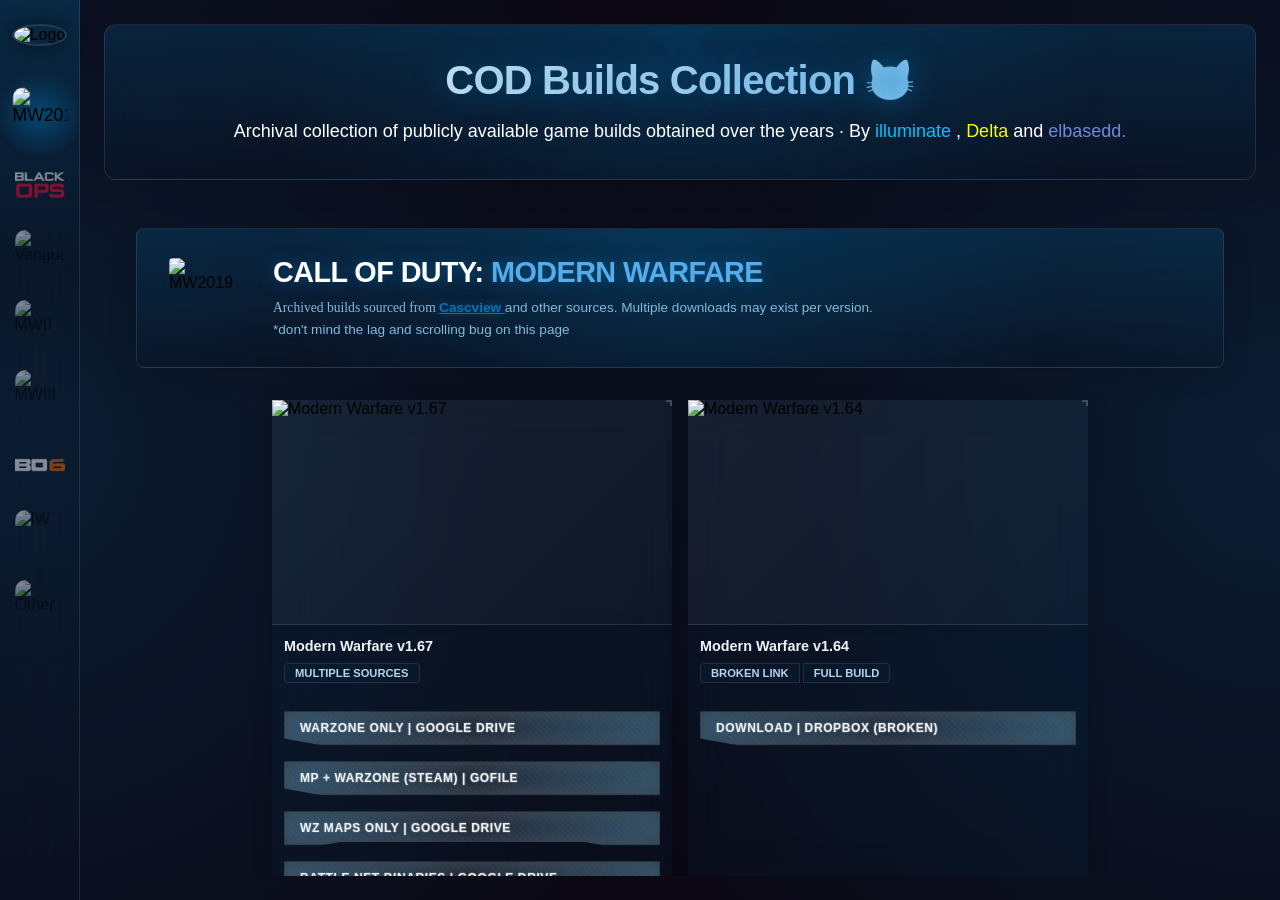
==== commit c0742b4a: "Updated index.html - removed MWII EA SP warning" ====
--- a/index.html
+++ b/index.html
@@ -135,8 +135,7 @@
                 <span class="font-htr text-mwii-sku"> II </span>
               </h2>
               <p>Beta, early access, and retail builds. Retail and beta cracked by <span
-                  class="text-glow">.r4v3n</span>. (Early access link currently
-                unavailable).</p>
+                  class="text-glow">.r4v3n</span>.</p>
             </div>
           </div>
           <div class="build-grid"></div>
@@ -407,4 +406,4 @@
       </script>
 </body>
 
-</html>+</html>
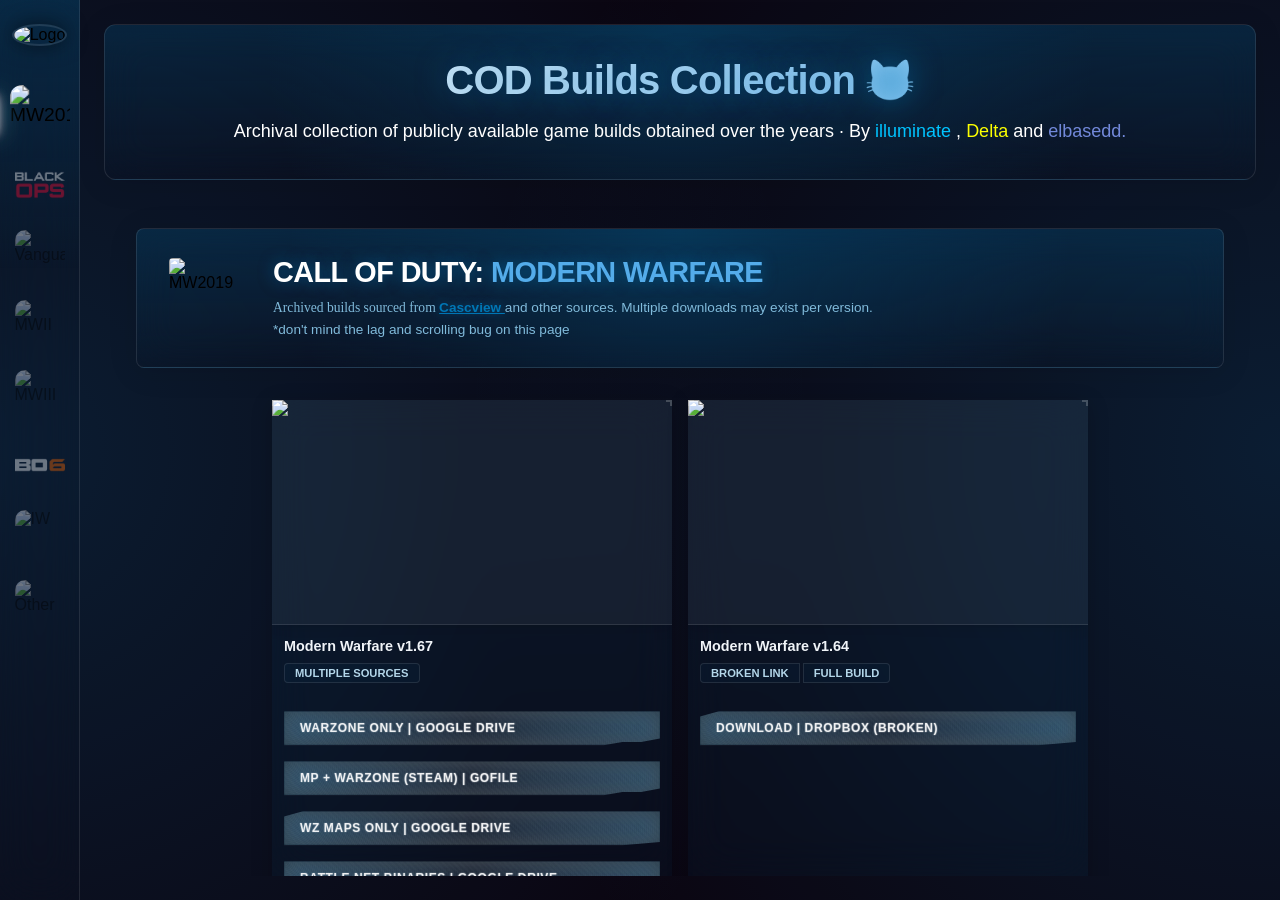
==== commit b0168040: "edited the sidebar a bit, added lazy loading for card images" ====
--- a/index.html
+++ b/index.html
@@ -406,4 +406,4 @@
       </script>
 </body>
 
-</html>
+</html>
--- a/index.css
+++ b/index.css
@@ -219,7 +219,7 @@
   cursor: pointer;
   position: relative;
   transition: all 0.3s cubic-bezier(0.4, 0, 0.2, 1);
-  opacity: 0.5;
+  opacity: 0.4;
   border: none;
 }
 
@@ -229,7 +229,41 @@
   border-radius: 10px;
   object-fit: cover;
   display: block;
-}
+  transition: transform 0.3s ease;
+}
+
+.nav-item[data-target="mw2019"] {
+  --item-color: var(--color-mw-sku);
+}
+
+.nav-item[data-target="bocw"] {
+  --item-color: var(--color-cw-sku);
+}
+
+.nav-item[data-target="vg"] {
+  --item-color: var(--color-vg-sku);
+}
+
+.nav-item[data-target="mwii"] {
+  --item-color: var(--color-mwii-sku);
+}
+
+.nav-item[data-target="mwiii"] {
+  --item-color: var(--color-mwiii-sku);
+}
+
+.nav-item[data-target="bo6"] {
+  --item-color: var(--color-bo6-sku);
+}
+
+.nav-item[data-target="iw"] {
+  --item-color: var(--color-iw-sku);
+}
+
+.nav-item[data-target="other"] {
+  --item-color: white;
+}
+
 
 .nav-item:hover {
   opacity: 0.8;
@@ -239,7 +273,7 @@
 .nav-item.active {
   opacity: 1;
   border-color: transparent;
-  transform: scale(1.1);
+  transform: scale(1.2);
   box-shadow: none;
   background: none;
 }
@@ -248,14 +282,15 @@
   content: "";
   position: absolute;
   top: 50%;
-  left: 50%;
-  transform: translate(-50%, -50%);
-  width: 160%;
-  height: 160%;
-  background: radial-gradient(circle, rgba(var(--accent-rgb), 0.45) 0%, transparent 70%);
-  z-index: -1;
-  border-radius: 50%;
-  pointer-events: none;
+  left: -16px;
+  transform: translateY(-50%);
+  width: 4px;
+  height: 32px;
+  background: var(--item-color);
+  border-radius: 4px;
+  z-index: 10;
+  box-shadow: 0 0 20px var(--item-color), 0 0 10px white, 0 0 5px white;
+  filter: brightness(1.5);
 }
 
 .nav-label {
@@ -394,7 +429,7 @@
 .game-section {
   position: absolute;
   inset: 0;
-  display: block;
+  display: none;
   overflow-y: auto;
   overflow-x: hidden;
   padding: 24px 16px 48px;
@@ -415,6 +450,7 @@
 }
 
 .game-section.active {
+  display: block;
   opacity: 1;
   pointer-events: auto;
   transform: none;
@@ -638,13 +674,28 @@
   box-shadow: 0 12px 24px rgba(0, 0, 0, 0.3), 0 0 16px rgba(var(--accent-rgb), 0.25);
 }
 
+@keyframes skeleton-loading {
+  0% {
+    background-position: 200% 0;
+  }
+
+  100% {
+    background-position: -200% 0;
+  }
+}
+
 .build img {
   width: 100%;
   height: auto;
   aspect-ratio: 16/9;
   object-fit: cover;
-  background: linear-gradient(135deg, rgba(255, 255, 255, 0.05), rgba(255, 255, 255, 0.02));
-  z-index: 1;
+  background: linear-gradient(90deg,
+      rgba(255, 255, 255, 0.05) 25%,
+      rgba(255, 255, 255, 0.1) 37%,
+      rgba(255, 255, 255, 0.05) 63%);
+  background-size: 400% 100%;
+  animation: skeleton-loading 1.4s ease infinite;
+  color: transparent;
   z-index: 1;
   margin-bottom: 0;
   border-bottom: 1px solid rgba(255, 255, 255, 0.1);
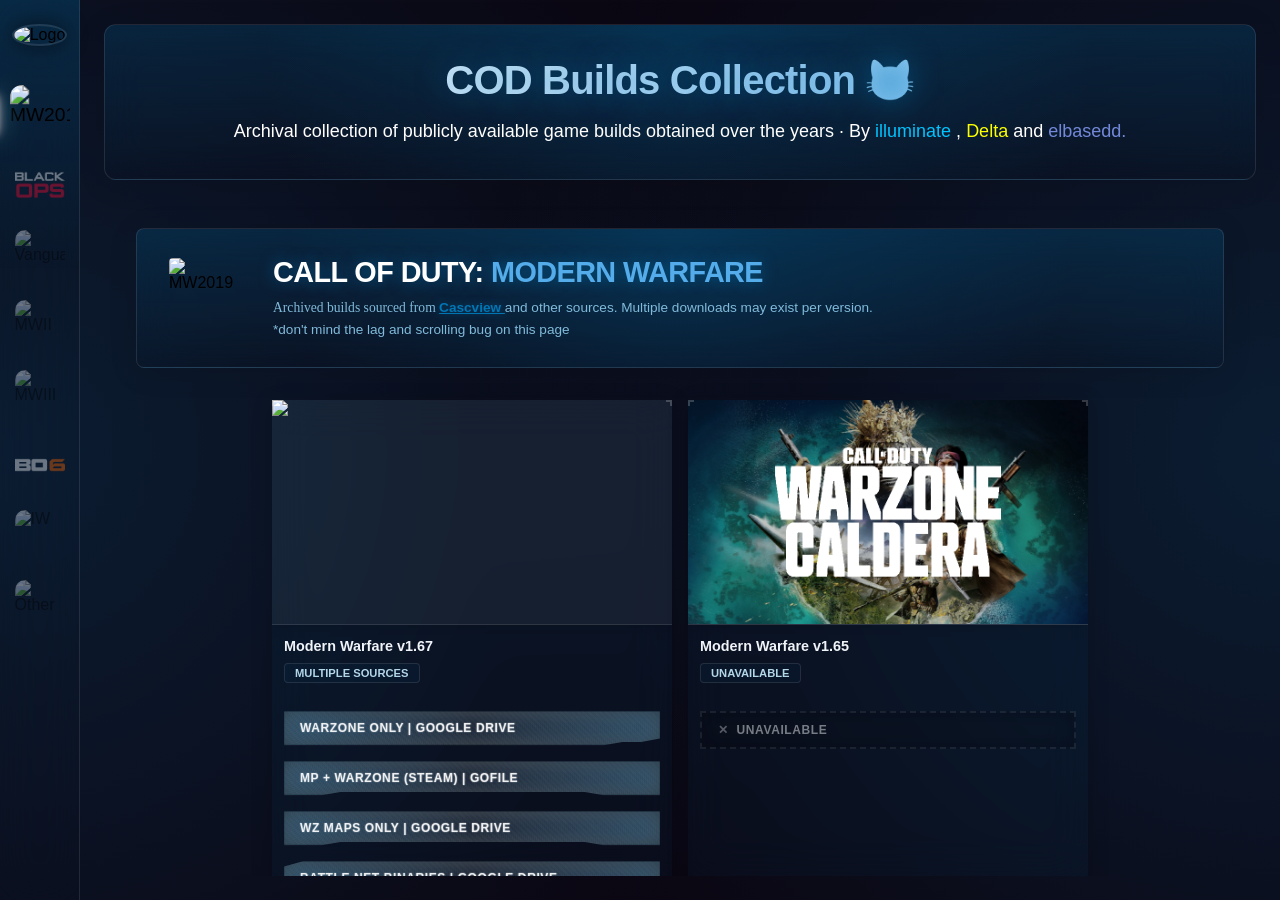
==== commit e7c874ee: "Now really fixed WaW DS Image,replaced all tiny images of background for low resolution of the origi" ====
--- a/index.html
+++ b/index.html
@@ -210,14 +210,14 @@
         const bgContainer = document.getElementById('bg-container');
 
         const bgMap = {
-          mw2019: { full: 'images/backgrounds/mw2019.jpg', tiny: 'images/mw2019.jpg' },
-          bocw: { full: 'images/backgrounds/bocw.jpg', tiny: 'images/bocw.jpg' },
-          vg: { full: 'images/backgrounds/vanguard.jpg', tiny: 'images/vg.jpg' },
-          mwii: { full: 'images/backgrounds/mwii.jpg', tiny: 'images/mwii.jpg' },
-          mwiii: { full: 'images/backgrounds/mwiii.jpg', tiny: 'images/mwiii.jpg' },
-          bo6: { full: 'images/backgrounds/bo6.jpg', tiny: 'images/bo6.jpg' },
-          iw: { full: 'images/backgrounds/iw.jpg', tiny: 'images/iw.jpg' },
-          other: { full: 'images/backgrounds/other.jpg', tiny: 'images/other.jpg' }
+          mw2019: { full: 'images/backgrounds/mw2019.jpg', tiny: 'images/background/mw_lh.jpg' },
+          bocw: { full: 'images/backgrounds/bocw.jpg', tiny: 'images/backgrounds/bocw_lh.jpg' },
+          vg: { full: 'images/backgrounds/vanguard.jpg', tiny: 'images/background/vg_lh.jpg' },
+          mwii: { full: 'images/backgrounds/mwii.jpg', tiny: 'images/background/mwii_lh.jpg' },
+          mwiii: { full: 'images/backgrounds/mwiii.jpg', tiny: 'images/background/mwiii_lh.jpg' },
+          bo6: { full: 'images/backgrounds/bo6.jpg', tiny: 'images/backgrounds/bo6_lh.jpg' },
+          iw: { full: 'images/backgrounds/iw.jpg', tiny: 'images/backgrounds/iw_lh.jpg' },
+          other: { full: 'images/backgrounds/other.jpg', tiny: 'images/background/other_lh.jpg' }
         };
 
         const preloadedImages = [];
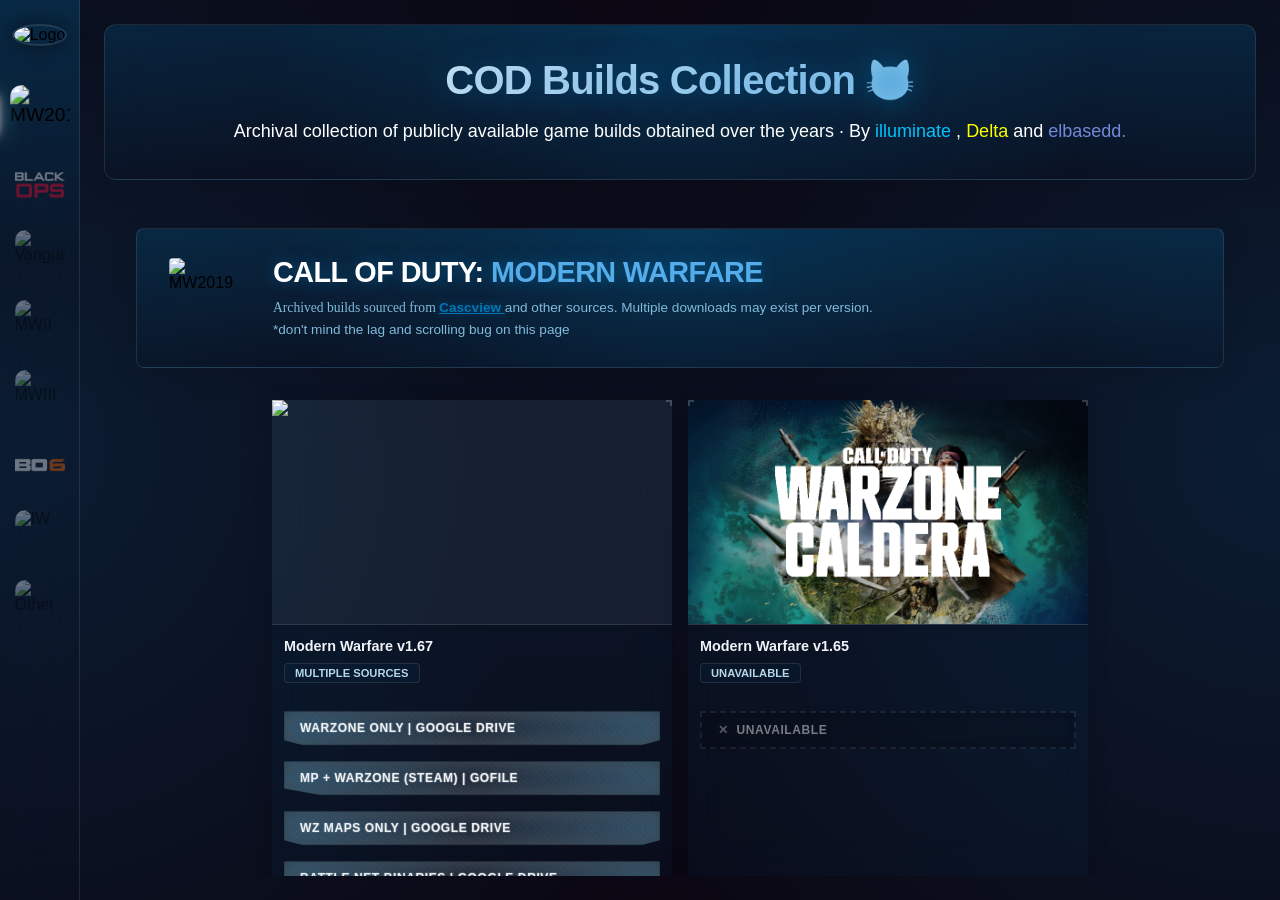
==== commit f92beba3: "added ryguy link for 1.64,added new image to 1.64,new alt image for 1.20,new image for 1.03" ====
--- a/index.html
+++ b/index.html
@@ -182,7 +182,7 @@
                 <span class="font-htr text-iw-sku">Infinite Warfare</span>
               </h2>
               <p class="font-htr">Single archived retail build. Contains <a href="https://github.com/auroramod/iw7-mod"
-                  target="_blank" class="text-link text-glow">iw7-mod</a>.</p>
+                  target="_blank" class="font-htr text-link text-glow">iw7-mod</a>.</p>
             </div>
           </div>
           <div class="build-grid"></div>
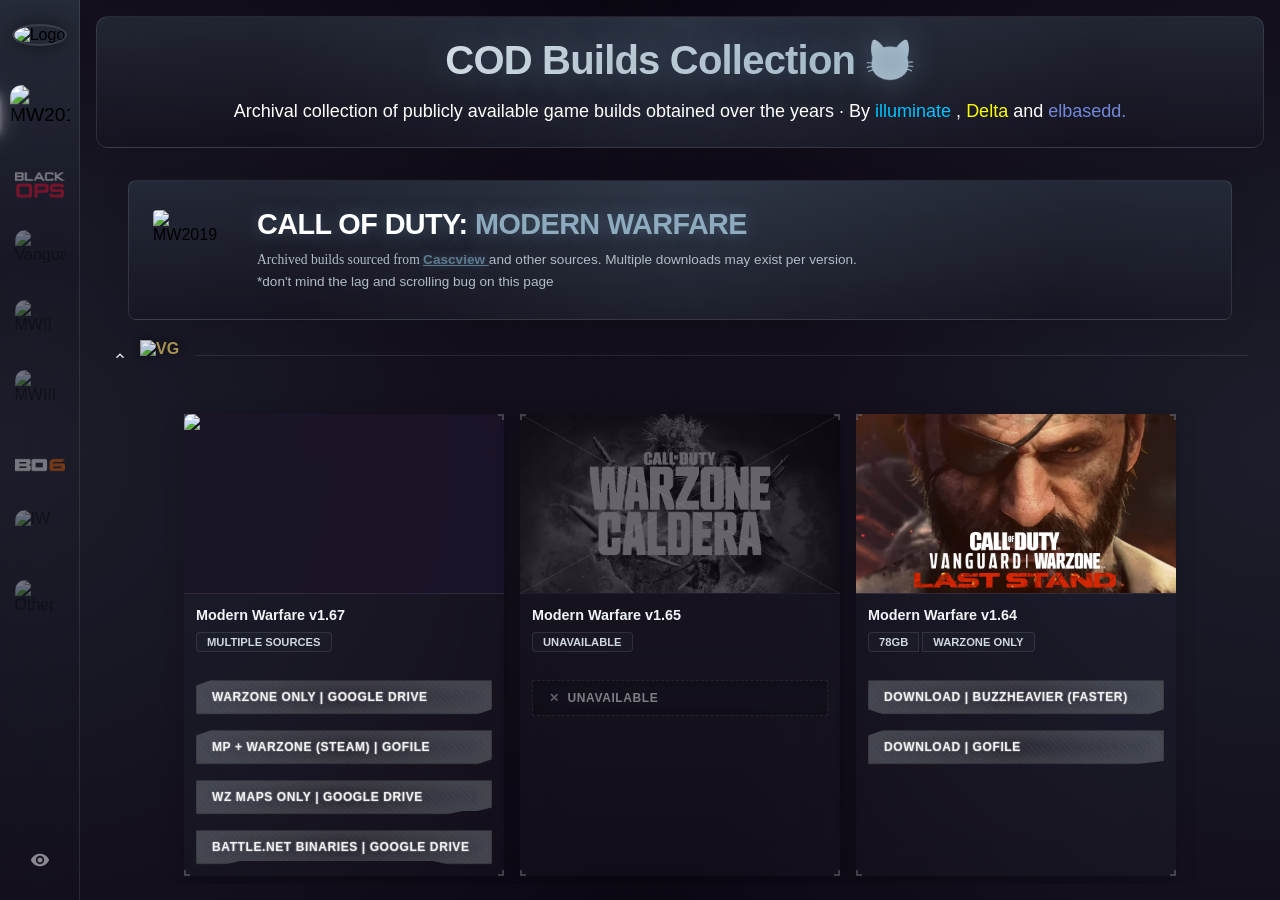
==== commit a9a9f8d9: "mw page overhaul (color, subdivided based on game integration); restyled unavailable builds images a" ====
--- a/index.html
+++ b/index.html
@@ -54,6 +54,18 @@
           <span class="nav-label">Other</span>
         </div>
       </nav>
+
+      <div class="nav-item" id="toggle-unavailable" title="Toggle Unavailable Builds">
+        <svg class="nav-icon eye-open" viewBox="0 0 24 24" fill="white" style="display: block;">
+          <path
+            d="M12 4.5C7 4.5 2.73 7.61 1 12c1.73 4.39 6 7.5 11 7.5s9.27-3.11 11-7.5c-1.73-4.39-6-7.5-11-7.5zM12 17c-2.76 0-5-2.24-5-5s2.24-5 5-5 5 2.24 5 5-2.24 5-5 5zm0-8c-1.66 0-3 1.34-3 3s1.34 3 3 3 3-1.34 3-3-1.34-3-3-3z" />
+        </svg>
+        <svg class="nav-icon eye-closed" viewBox="0 0 24 24" fill="white" style="display: none;">
+          <path
+            d="M12 7c2.76 0 5 2.24 5 5 0 .65-.13 1.26-.36 1.83l2.92 2.92c1.51-1.26 2.7-2.89 3.43-4.75-1.73-4.39-6-7.5-11-7.5-1.4 0-2.74.25-3.98.7l2.16 2.16C10.74 7.13 11.35 7 12 7zM2 4.27l2.28 2.28.46.46C3.08 8.3 1.78 10.02 1 12c1.73 4.39 6 7.5 11 7.5 1.55 0 3.03-.3 4.38-.84l.42.42L19.73 22 21 20.73 3.27 3 2 4.27zM7.53 9.8l1.55 1.55c-.05.21-.08.43-.08.65 0 1.66 1.34 3 3 3 .22 0 .44-.03.65-.08l1.55 1.55c-.67.33-1.41.53-2.2.53-2.76 0-5-2.24-5-5 0-.79.2-1.53.53-2.2z" />
+        </svg>
+      </div>
+
     </aside>
 
     <div class="content-wrapper">
@@ -91,7 +103,29 @@
             </div>
           </div>
 
-          <div class="build-grid"></div>
+          <h3 class="era-header text-vg-sku active">
+            <svg class="era-arrow" viewBox="0 0 24 24">
+              <path d="M7.41 8.59L12 13.17l4.59-4.58L18 10l-6 6-6-6 1.41-1.41z" />
+            </svg>
+            <img src="images/vg/vgicon.png" alt="VG" />
+          </h3>
+          <div id="mw-vg-grid" class="build-grid"></div>
+
+          <h3 class="era-header text-cw-sku active">
+            <svg class="era-arrow" viewBox="0 0 24 24">
+              <path d="M7.41 8.59L12 13.17l4.59-4.58L18 10l-6 6-6-6 1.41-1.41z" />
+            </svg>
+            <img src="images/bocw/cwicon.png" alt="CW" />
+          </h3>
+          <div id="mw-cw-grid" class="build-grid"></div>
+
+          <h3 class="era-header text-mw-sku active">
+            <svg class="era-arrow" viewBox="0 0 24 24">
+              <path d="M7.41 8.59L12 13.17l4.59-4.58L18 10l-6 6-6-6 1.41-1.41z" />
+            </svg>
+            <img src="images/mw2019/mwicon.png" alt="MW" />
+          </h3>
+          <div id="mw-mw-grid" class="build-grid"></div>
         </section>
 
         <!-- BOCW -->
@@ -106,7 +140,6 @@
               <p class="font-htr">Retail, beta, and alpha builds archived. All links are google drive.</p>
             </div>
           </div>
-
           <div class="build-grid"></div>
         </section>
 
@@ -208,6 +241,9 @@
         const tabs = Array.from(document.querySelectorAll('.nav-item'));
         const sections = Array.from(document.querySelectorAll('.game-section'));
         const bgContainer = document.getElementById('bg-container');
+        const toggleBtn = document.getElementById('toggle-unavailable');
+        const eyeOpen = toggleBtn.querySelector('.eye-open');
+        const eyeClosed = toggleBtn.querySelector('.eye-closed');
 
         const bgMap = {
           mw2019: { full: 'images/backgrounds/mw2019.jpg', tiny: 'images/background/mw_lh.jpg' },
@@ -223,6 +259,17 @@
         const preloadedImages = [];
 
         function init() {
+          // check visibility preference
+          const hideUnavailable = localStorage.getItem('hideUnavailable') === 'true';
+          if (hideUnavailable) {
+            document.body.classList.add('hide-unavailable');
+            eyeOpen.style.display = 'none';
+            eyeClosed.style.display = 'block';
+          } else {
+            eyeOpen.style.display = 'block';
+            eyeClosed.style.display = 'none';
+          }
+
           // keep tab on refresh
           const savedTab = localStorage.getItem('activeTab');
           if (savedTab) {
@@ -261,7 +308,37 @@
             preloadedImages.push(img);
           });
 
+          renderBuilds();
           animateCards();
+          setupCollapsibles();
+
+          // hide toggle logic
+          toggleBtn.addEventListener('click', () => {
+            document.body.classList.toggle('hide-unavailable');
+            const isHidden = document.body.classList.contains('hide-unavailable');
+            localStorage.setItem('hideUnavailable', isHidden);
+
+            if (isHidden) {
+              eyeOpen.style.display = 'none';
+              eyeClosed.style.display = 'block';
+            } else {
+              eyeOpen.style.display = 'block';
+              eyeClosed.style.display = 'none';
+            }
+          });
+        }
+
+        function setupCollapsibles() {
+          const headers = document.querySelectorAll('.era-header');
+          headers.forEach(header => {
+            header.addEventListener('click', () => {
+              header.classList.toggle('active');
+              const content = header.nextElementSibling;
+              if (content && content.classList.contains('build-grid')) {
+                content.classList.toggle('collapsed');
+              }
+            });
+          });
         }
 
         function animateCards() {
@@ -290,7 +367,9 @@
         }
 
         tabs.forEach((tab, index) => {
-          tab.addEventListener('click', () => {
+          tab.addEventListener('click', (e) => {
+            if (tab.id === 'toggle-unavailable') return;
+
             if (tab.classList.contains('active')) return;
 
             const currentTab = document.querySelector('.nav-item.active');
@@ -351,32 +430,79 @@
         }
 
         function renderBuilds() {
+          if (typeof buildsData === 'undefined') {
+            console.error('buildsData is undefined');
+            return;
+          }
           Object.keys(buildsData).forEach(gameKey => {
-            const container = document.querySelector(`#${gameKey} .build-grid`);
-            if (!container) return;
-
-            container.innerHTML = buildsData[gameKey].map(build => {
-              // gen links html
-              const linksHtml = build.links.map(link => {
-                const variants = ['clip-1', 'clip-2', 'clip-3', 'clip-4', 'clip-5', 'clip-6'];
-                const randomClass = variants[Math.floor(Math.random() * variants.length)];
-
-                if (link.disabled) {
-                  return `<a target="_blank" href="#" class="disabled ${randomClass}">${link.label}</a>`;
+            if (gameKey === 'mw2019') {
+              const vgBuilds = [];
+              const cwBuilds = [];
+              const mwBuilds = [];
+
+              buildsData.mw2019.forEach(build => {
+                const match = build.title.match(/v(\d+\.\d+)/);
+                const ver = match ? parseFloat(match[1]) : 0;
+
+                // based on current uploaded builds
+                // s4: 1.46 - 1.67
+                // t9: 1.30 - 1.45
+                // iw8: Beta - 1.28
+                if (ver >= 1.46) {
+                  vgBuilds.push(build);
+                } else if (ver >= 1.30) {
+                  cwBuilds.push(build);
+                } else {
+                  mwBuilds.push(build);
                 }
-                return `<a target="_blank" href="${link.url}" class="${randomClass}">${link.label}</a>`;
-              }).join('');
-
-              // gen tags html (parsing str)
-              const tagsHtml = build.tags.split('·')
-                .map(s => s.trim())
-                .filter(s => s.length > 0)
-                .map(part => `<div class="build-tag">${part}</div>`)
-                .join('');
-
-              return `
-                <div class="build">
-                  <img src="${build.img}" alt="${build.title}" loading="lazy" decoding="async" />
+              });
+
+              const vgContainer = document.getElementById('mw-vg-grid');
+              const cwContainer = document.getElementById('mw-cw-grid');
+              const mwContainer = document.getElementById('mw-mw-grid');
+
+              if (vgContainer) vgContainer.innerHTML = generateGridHtml(vgBuilds);
+              if (cwContainer) cwContainer.innerHTML = generateGridHtml(cwBuilds);
+              if (mwContainer) mwContainer.innerHTML = generateGridHtml(mwBuilds);
+
+            } else {
+              const container = document.querySelector(`#${gameKey} .build-grid`);
+              if (container) {
+                container.innerHTML = generateGridHtml(buildsData[gameKey]);
+              }
+            }
+          });
+        }
+
+        function generateGridHtml(builds) {
+          return builds.map(build => {
+            // gen links html
+            const linksHtml = build.links.map(link => {
+              const variants = ['clip-1', 'clip-2', 'clip-3', 'clip-4', 'clip-5', 'clip-6'];
+              const randomClass = variants[Math.floor(Math.random() * variants.length)];
+
+              if (link.disabled) {
+                return `<a target="_blank" href="#" class="disabled ${randomClass}">${link.label}</a>`;
+              }
+              return `<a target="_blank" href="${link.url}" class="${randomClass}">${link.label}</a>`;
+            }).join('');
+
+            // gen tags html (parsing str)
+            const tagsHtml = build.tags.split('·')
+              .map(s => s.trim())
+              .filter(s => s.length > 0)
+              .map(part => `<div class="build-tag">${part}</div>`)
+              .join('');
+
+            // check for unavailable
+            const isUnavailable = build.tags.toLowerCase().includes('unavailable');
+            const unavailableClass = isUnavailable ? 'unavailable' : '';
+
+            return `
+                <div class="build ${unavailableClass}">
+                  <div class="build-img-wrapper">
+                    <img src="${build.img}" alt="${build.title}" loading="lazy" decoding="async" />
+                  </div>
                   <div class="build-body">
                     <h3>${build.title}</h3>
                     <span>${tagsHtml}</span>
@@ -384,16 +510,11 @@
                   </div>
                 </div>
               `;
-            }).join('');
-          });
-        }
-
-        renderBuilds();
-        init();
-
-        window.ondragstart = function () { return false; };
+          }).join('');
+        }
 
         window.onload = function () {
+          init();
           document.onselectstart = function () { return false; };
           document.oncontextmenu = function () { return false; };
         };
@@ -404,6 +525,8 @@
           }
         });
       </script>
+    </div>
+  </div>
 </body>
 
 </html>
--- a/index.css
+++ b/index.css
@@ -13,8 +13,8 @@
 
   --color-illuminate: #d8b4fe;
   --color-delta: rgb(251, 255, 1);
-  --accent-2: #54ACEA;
-  --color-mw-sku: #54ACEA;
+  --accent-2: #8daabf;
+  --color-mw-sku: #8daabf;
   --color-link: #d8b4fe;
   --color-cw-sku: red;
   --color-vg-sku: #BAA05A;
@@ -210,6 +210,37 @@
   overflow-y: auto;
   padding: 20px;
   scrollbar-width: none;
+  flex-grow: 1;
+}
+
+.nav-spacer {
+  flex-grow: 1;
+}
+
+#toggle-unavailable {
+  margin-top: auto;
+  opacity: 0.5;
+  border: none;
+  display: flex;
+  align-items: center;
+  justify-content: center;
+  width: 32px;
+  height: 32px;
+  border-radius: 50%;
+  align-self: center;
+  cursor: pointer;
+  transition: all 0.2s cubic-bezier(0.175, 0.885, 0.32, 1.275);
+}
+
+#toggle-unavailable svg {
+  width: 20px;
+  height: 20px;
+}
+
+#toggle-unavailable:hover {
+  opacity: 1;
+  transform: scale(1.2);
+  background: transparent;
 }
 
 .nav-item {
@@ -275,7 +306,7 @@
   border-color: transparent;
   transform: scale(1.2);
   box-shadow: none;
-  background: none;
+  background: radial-gradient(circle at center, rgba(var(--item-color), 0.2) 0%, transparent 70%);
 }
 
 .nav-item.active::before {
@@ -330,8 +361,8 @@
 
 .main-header {
   flex-shrink: 0;
-  margin: 24px 24px 0;
-  padding: 32px 24px;
+  margin: 16px 16px 0;
+  padding: 20px 24px;
   text-align: center;
   background: linear-gradient(to bottom, rgba(var(--accent-rgb), 0.2) 0%, rgba(var(--accent-rgb), 0) 100%);
   backdrop-filter: blur(20px);
@@ -382,7 +413,7 @@
 
 /* themes */
 body[data-theme='mw2019'] .font-mw {
-  --accent-2: #54ACEA;
+  --accent-2: #8daabf;
 }
 
 body[data-theme='bocw'] .font-mw {
@@ -416,7 +447,7 @@
 /* main layout */
 main {
   padding: 0;
-  margin: 24px;
+  margin: 16px;
   position: relative;
   flex-grow: 1;
   height: 100%;
@@ -432,7 +463,7 @@
   display: none;
   overflow-y: auto;
   overflow-x: hidden;
-  padding: 24px 16px 48px;
+  padding: 16px 16px 48px;
 
   background-size: cover;
   background-position: center;
@@ -480,12 +511,87 @@
   }
 }
 
+.era-header {
+  font-size: 1rem;
+  font-weight: 700;
+  margin: 20px 0 12px;
+  padding: 0;
+  border-bottom: none;
+  display: flex;
+  align-items: center;
+  gap: 12px;
+  opacity: 0.9;
+  cursor: pointer;
+  user-select: none;
+  transition: opacity 0.2s;
+}
+
+.era-header:hover {
+  opacity: 1;
+}
+
+.era-header img {
+  transition: all 0.3s ease;
+}
+
+.era-header:not(.active) img {
+  opacity: 0.4;
+  filter: grayscale(100%);
+}
+
+.era-arrow {
+  width: 16px;
+  height: 16px;
+  transition: transform 0.3s ease;
+  fill: rgba(255, 255, 255, 0.5);
+  margin-left: auto;
+}
+
+.era-header.active .era-arrow {
+  transform: rotate(180deg);
+  fill: white;
+}
+
+.era-header.text-vg-sku {
+  color: var(--color-vg-sku);
+}
+
+.era-header.text-cw-sku {
+  color: var(--color-cw-sku);
+}
+
+.era-header.text-mw-sku {
+  color: var(--color-mw-sku);
+}
+
+.era-header img {
+  height: 32px;
+  width: auto;
+  object-fit: contain;
+  filter: drop-shadow(0 0 5px rgba(0, 0, 0, 0.5));
+}
+
+.era-header::after {
+  content: "";
+  flex-grow: 1;
+  height: 1px;
+  background: rgba(255, 255, 255, 0.1);
+  margin-left: 4px;
+}
+
+@media (max-width: 480px) {
+  .era-header {
+    font-size: 0.9rem;
+    margin: 24px 8px 8px;
+  }
+}
+
 /* game header */
 .game-header {
   width: auto;
   max-width: none;
-  padding: 24px 32px;
-  margin: 0 16px 32px 16px;
+  padding: 16px 24px;
+  margin: 0 16px 16px 16px;
   text-align: left;
   background: linear-gradient(to bottom, rgba(var(--accent-rgb), 0.2) 0%, rgba(var(--accent-rgb), 0) 100%);
   backdrop-filter: blur(20px);
@@ -571,12 +677,23 @@
 
 .build-grid {
   display: grid;
-  grid-template-columns: repeat(auto-fill, 400px);
+  grid-template-columns: repeat(auto-fill, 320px);
   justify-content: center;
   gap: 16px;
   width: 100%;
   max-width: none;
   margin: 0;
+  transition: max-height 0.4s ease-out, padding 0.4s ease;
+  max-height: 5000px;
+  overflow: hidden;
+  padding: 30px 0;
+}
+
+.build-grid.collapsed {
+  max-height: 0;
+  margin: 0;
+  padding: 0;
+  pointer-events: none;
 }
 
 @keyframes gridEnter {
@@ -671,7 +788,7 @@
 .build.visible:hover {
   transform: translateY(-4px) translateZ(0);
   border-color: rgba(255, 255, 255, 0.25);
-  box-shadow: 0 12px 24px rgba(0, 0, 0, 0.3), 0 0 16px rgba(var(--accent-rgb), 0.25);
+  box-shadow: 0 12px 12px rgba(0, 0, 0, 0.3), 0 0 8px rgba(var(--accent-rgb), 0.25);
 }
 
 @keyframes skeleton-loading {
@@ -686,20 +803,15 @@
 
 .build img {
   width: 100%;
-  height: auto;
+  height: 100%;
   aspect-ratio: 16/9;
   object-fit: cover;
-  background: linear-gradient(90deg,
-      rgba(255, 255, 255, 0.05) 25%,
-      rgba(255, 255, 255, 0.1) 37%,
-      rgba(255, 255, 255, 0.05) 63%);
-  background-size: 400% 100%;
-  animation: skeleton-loading 1.4s ease infinite;
   color: transparent;
   z-index: 1;
   margin-bottom: 0;
   border-bottom: 1px solid rgba(255, 255, 255, 0.1);
   box-shadow: 0 4px 12px rgba(0, 0, 0, 0.1);
+  display: block;
 }
 
 .build-body {
@@ -768,12 +880,53 @@
   z-index: 10;
 }
 
-/* buttons */
+.build-img-wrapper {
+  position: relative;
+  width: 100%;
+  aspect-ratio: 16/9;
+  overflow: hidden;
+  border-radius: 8px 8px 0 0;
+  background-color: var(--panel-2);
+}
+
+.build.unavailable img {
+  filter: grayscale(1) brightness(0.6);
+  opacity: 0.6;
+  transition: all 0.3s ease;
+}
+
+.build.unavailable .build-img-wrapper::after {
+  content: "";
+  position: absolute;
+  inset: 0;
+  pointer-events: none;
+  z-index: 20;
+  opacity: 1;
+  transition: opacity 0.3s ease;
+
+  background:
+    linear-gradient(to top right, transparent calc(50% - 0.5px), rgba(255, 255, 255, 0.08) calc(50% - 0.5px), rgba(255, 255, 255, 0.08) calc(50% + 0.5px), transparent calc(50% + 0.5px)),
+    linear-gradient(to bottom right, transparent calc(50% - 0.5px), rgba(255, 255, 255, 0.08) calc(50% - 0.5px), rgba(255, 255, 255, 0.08) calc(50% + 0.5px), transparent calc(50% + 0.5px));
+}
+
+.build.unavailable:hover .build-img-wrapper::after {
+  opacity: 0;
+}
+
+.build.unavailable:hover img {
+  opacity: 1;
+  filter: none;
+}
+
+body.hide-unavailable .build.unavailable {
+  display: none !important;
+}
+
 .build-body a {
   display: inline-block;
   margin-top: 8px;
   padding: 10px 16px;
-  background: radial-gradient(circle at center, transparent 30%, rgba(var(--accent-rgb), 0.2) 100%);
+  background: radial-gradient(circle at center, transparent 30%, rgba(var(--accent-rgb), 0.08) 100%);
   color: rgba(255, 255, 255, 0.9);
   text-decoration: none;
   font-size: 0.75rem;
@@ -801,7 +954,7 @@
       transparent 2px,
       rgba(255, 255, 255, 0.015) 2px,
       rgba(255, 255, 255, 0.015) 4px),
-    radial-gradient(circle at center, rgba(var(--accent-rgb), 0.05) 0%, rgba(var(--accent-rgb), 0.25) 100%);
+    radial-gradient(circle at center, rgba(var(--accent-rgb), 0.03) 0%, rgba(var(--accent-rgb), 0.15) 100%);
 
   box-shadow: inset 0 0 20px rgba(0, 0, 0, 0.5);
 }
@@ -846,8 +999,8 @@
   pointer-events: none;
   filter: none;
   clip-path: none !important;
-  border: 2px dashed rgba(255, 255, 255, 0.15);
-  background: rgba(0, 0, 0, 0.2);
+  border: 1px dashed rgba(255, 255, 255, 0.15);
+  background: rgba(0, 0, 0, 0.1);
 }
 
 .build-body a.disabled::before {
@@ -874,9 +1027,9 @@
 }
 
 body[data-theme="mw2019"] {
-  --accent: #0077b6;
-  --accent-2: #0096c7;
-  --accent-rgb: 0, 119, 182;
+  --accent: #5e7c91;
+  --accent-2: #8daabf;
+  --accent-rgb: 94, 124, 145;
 }
 
 body[data-theme="bocw"] {
@@ -987,26 +1140,52 @@
 }
 
 @media (max-width: 480px) {
+  .sidebar {
+    width: 50px;
+    padding: 12px 0;
+  }
+
+  .nav-icons {
+    padding: 6px;
+    gap: 8px;
+  }
+
+  .nav-item {
+    width: 36px;
+    height: 36px;
+    border-radius: 6px;
+  }
+
+  .nav-item.active::before {
+    left: -8px;
+    width: 3px;
+    height: 20px;
+  }
+
   .main-header {
-    padding: 16px 12px;
-    margin: 8px 12px 0;
-    border-radius: 12px;
+    padding: 12px 10px;
+    margin: 4px 6px 0;
+    border-radius: 8px;
   }
 
   .main-header h1 {
-    font-size: clamp(1.2rem, 5vw, 1.8rem);
-    margin-bottom: 8px;
+    font-size: clamp(1.2rem, 5vw, 1.6rem);
+    margin-bottom: 4px;
+    line-height: 1.1;
   }
 
   .main-header p {
-    font-size: 0.8rem;
+    font-size: 0.75rem;
+    line-height: 1.3;
+    margin-top: 4px;
   }
 
   .game-header {
     padding: 8px;
-    margin-bottom: 12px;
+    margin: 0 4px 8px 4px;
     gap: 8px;
     height: auto;
+    border-radius: 6px;
   }
 
   .game-header h2 {
@@ -1016,7 +1195,12 @@
 
   .game-header p {
     font-size: 0.65rem;
-    line-height: 1.3;
+    line-height: 1.25;
+    display: -webkit-box;
+    -webkit-line-clamp: 2;
+    line-clamp: 2;
+    -webkit-box-orient: vertical;
+    overflow: hidden;
   }
 
   .game-header img {
@@ -1026,42 +1210,49 @@
 
   .build-grid {
     grid-template-columns: repeat(2, 1fr);
-    gap: 6px;
+    gap: 4px;
+  }
+
+  .game-section {
+    padding: 8px 4px 64px;
   }
 
   .build img {
-    height: 80px;
+    height: 70px;
   }
 
   .build-body {
-    padding: 8px;
-    gap: 4px;
+    padding: 6px;
+    gap: 2px;
   }
 
   .build-body h3 {
     font-size: 0.65rem;
+    line-height: 1.1;
+    margin-bottom: 2px;
   }
 
   .build-body a {
-    padding: 4px 8px;
-    font-size: 0.55rem;
+    padding: 3px 6px;
+    font-size: 0.5rem;
     margin-top: 2px;
   }
 
   .build-tag {
-    font-size: 0.45rem;
-    padding: 1px 4px;
+    font-size: 0.4rem;
+    padding: 1px 3px;
     border-radius: 2px;
   }
 
   .build-body span {
-    margin-bottom: 4px;
+    margin-bottom: 3px;
     gap: 2px;
   }
 
   main {
-    height: calc(100vh - 140px);
-    margin: 8px;
+    height: calc(100vh - 10px);
+    margin: 4px;
+    border-radius: 6px;
   }
 }
 
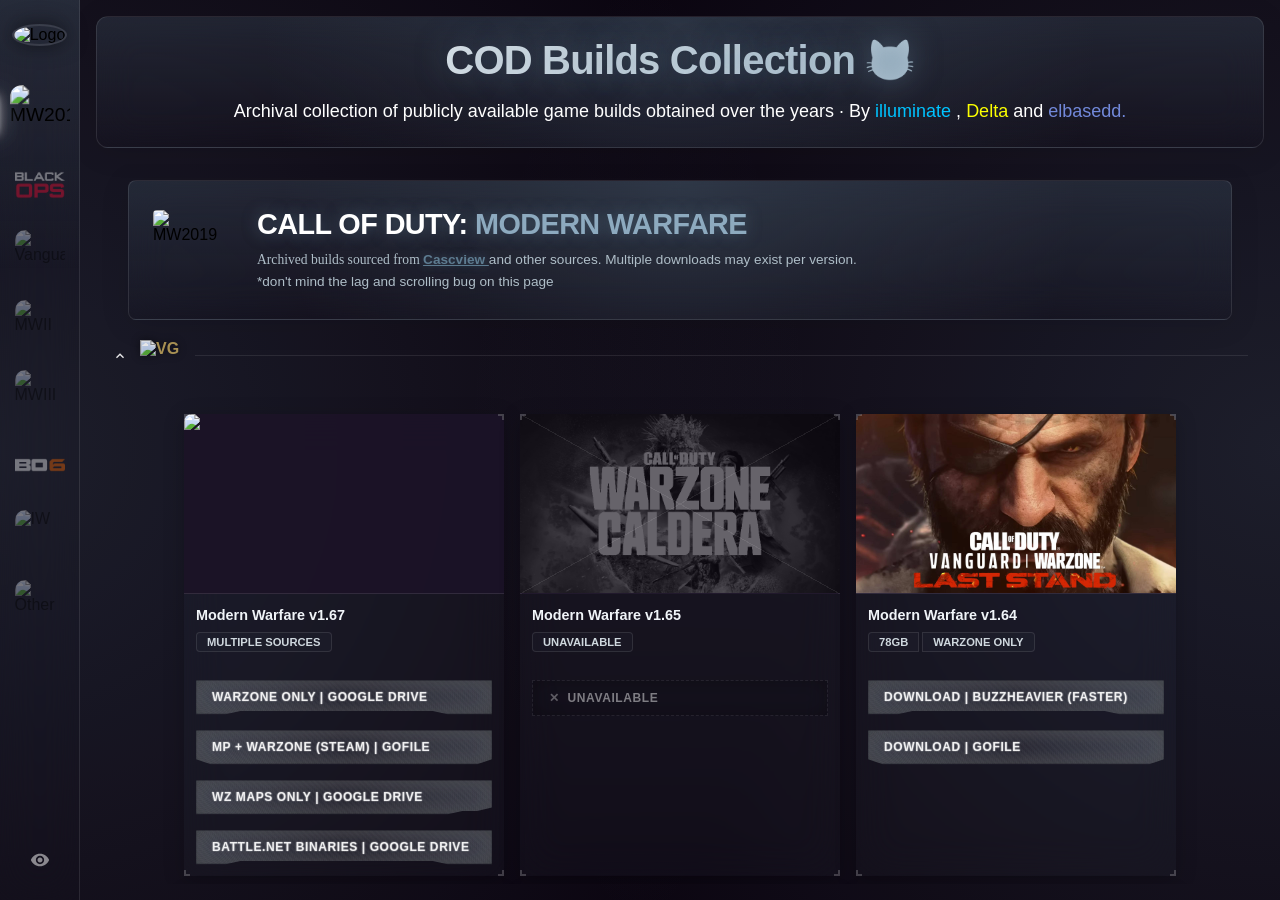
==== commit 84d1ed9c: "New Warning for BO6-Beta" ====
--- a/index.html
+++ b/index.html
@@ -199,7 +199,7 @@
                 <span class="font-htr text-white">Call of Duty: Black Ops</span>
                 <span class="font-htr text-bo6-sku">6</span>
               </h2>
-              <p>Call of Duty Black Ops 6. Cracked by <span class="text-glow">.r4v3n</span>.</p>
+              <p>Call of Duty Black Ops 6. Singleplayer Cracked by <span class="text-glow">.r4v3n</span>.</p>
             </div>
           </div>
           <div class="build-grid"></div>
